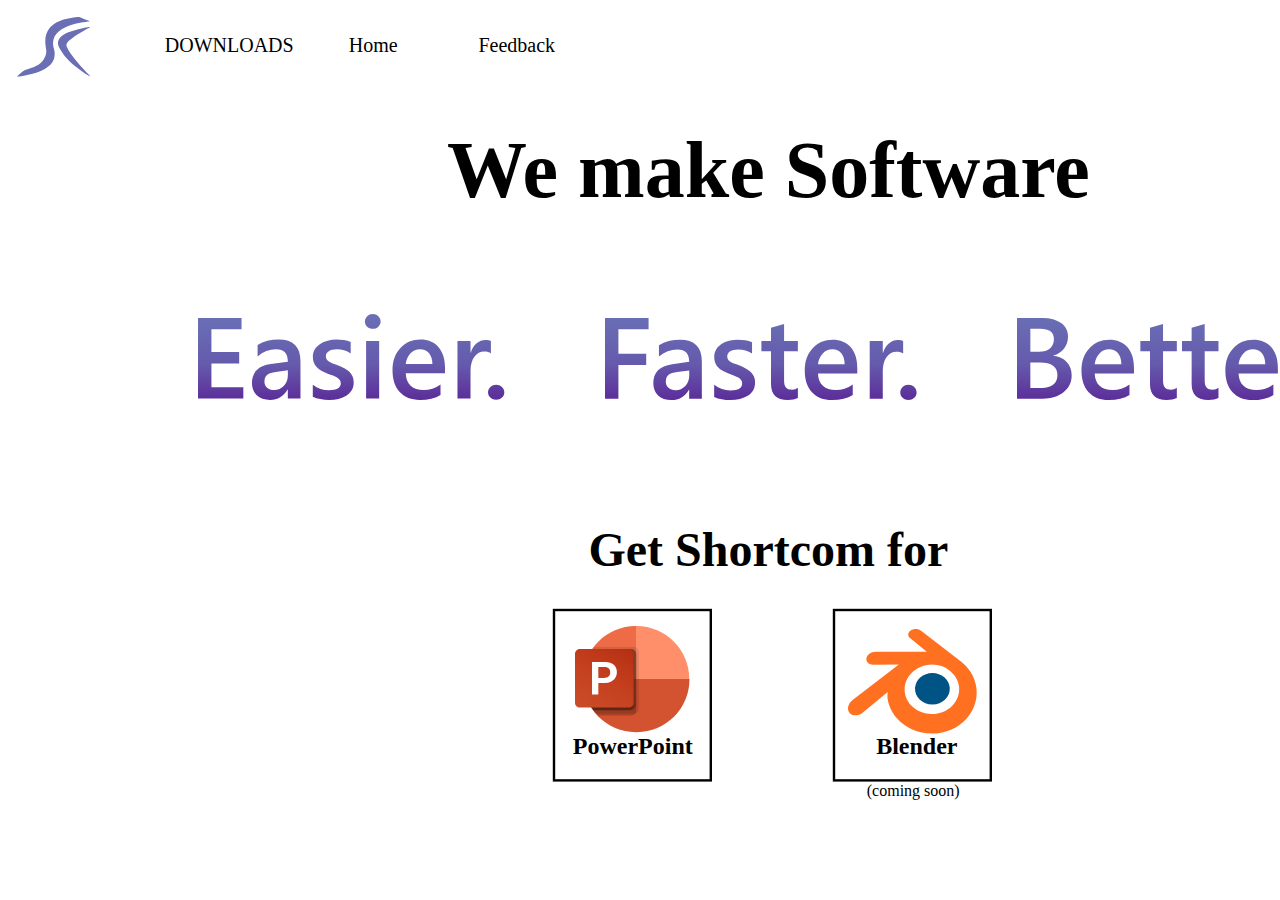
==== index.html @ e14a3e70 "add page" ====
<!DOCTYPE html>
<html>
<head>
<meta charset="utf-8"/>
<meta http-equiv="X-UA-Compatible" content="IE=edge"/>
<meta name="viewport" content="width=device-width, initial-scale=1.0">
<title>Shortcom</title>
<style id="applicationStylesheet" type="text/css">
	.mediaViewInfo {
		--web-view-name: LandingPage_bright;
		--web-view-id: LandingPage_bright;
		--web-scale-on-resize: true;
		--web-center-horizontally: true;
		--web-center-vertically: true;
		--web-application: true;
		--web-enable-deep-linking: true;
	}
	:root {
		--web-view-ids: LandingPage_bright;
	}
	* {
		margin: 0;
		padding: 0;
		box-sizing: border-box;
		border: none;
	}
	#LandingPage_bright {
		position: absolute;
		transform: translateX(-50%) translateY(-50%);
		left: 50%;
		top: 50%;
		width: 1920px;
		height: 1080px;
		background-color: rgba(255,255,255,1);
		overflow: hidden;
		--web-view-name: LandingPage_bright;
		--web-view-id: LandingPage_bright;
		--web-scale-on-resize: true;
		--web-center-horizontally: true;
		--web-center-vertically: true;
		--web-application: true;
		--web-enable-deep-linking: true;
		zoom: 0.8;
    -moz-transform: scale(0.7);
    -moz-transform-origin: 0 0;
	}
	#USP_text {
		position: absolute;
		width: 1424.405px;
		height: 343.698px;
		left: 247.692px;
		top: 156px;
		overflow: visible;
	}
	.Path_18_u {
		overflow: visible;
		position: absolute;
		width: 389.513px;
		height: 102.604px;
		left: 508.671px;
		top: 241.095px;
		transform: matrix(1,0,0,1,0,0);
	}
	.Path_17_w {
		overflow: visible;
		position: absolute;
		width: 382.969px;
		height: 107.459px;
		left: 0px;
		top: 236.239px;
		transform: matrix(1,0,0,1,0,0);
	}
	.Path_19_y {
		overflow: visible;
		position: absolute;
		width: 400.28px;
		height: 102.604px;
		left: 1024.124px;
		top: 241.095px;
		transform: matrix(1,0,0,1,0,0);
	}
	#We_make_Software {
		position: absolute;
		left: 32.308px;
		top: 0px;
		overflow: visible;
		width: 1361px;
		height: 144px;
		text-align: center;
		font-family: Segoe UI;
		font-style: normal;
		font-weight: bold;
		font-size: 100px;
		color: rgba(0,0,0,1);
	}
	#Menu_Bar {
		position: absolute;
		width: 496px;
		height: 33px;
		left: 206px;
		top: 43px;
		overflow: visible;
	}
	#Home {
		position: absolute;
		left: 230px;
		top: 0px;
		overflow: visible;
		width: 68px;
		white-space: nowrap;
		text-align: left;
		font-family: Segoe UI;
		font-style: normal;
		font-weight: normal;
		font-size: 25px;
		color: rgba(0,0,0,1);
	}
	#DOWNLOADS {
		position: absolute;
		left: 0px;
		top: 0px;
		overflow: visible;
		width: 124px;
		white-space: nowrap;
		text-align: left;
		font-family: Segoe UI;
		font-style: normal;
		font-weight: normal;
		font-size: 25px;
		color: rgba(0,0,0,1);
	}
	#Feedback {
		position: absolute;
		left: 392px;
		top: 0px;
		overflow: visible;
		width: 105px;
		white-space: nowrap;
		text-align: left;
		font-family: Segoe UI;
		font-style: normal;
		font-weight: normal;
		font-size: 25px;
		color: rgba(0,0,0,1);
	}
	#Shortcom_logo {
		position: absolute;
		width: 91.963px;
		height: 74.628px;
		left: 21.335px;
		top: 21.719px;
		overflow: visible;
	}
	.Path_2 {
		overflow: visible;
		position: absolute;
		width: 91.042px;
		height: 74.628px;
		left: 0px;
		top: 0px;
		transform: matrix(1,0,0,1,0,0);
	}
	.Path_3 {
		overflow: visible;
		position: absolute;
		width: 40.321px;
		height: 61.798px;
		left: 51.643px;
		top: 12.644px;
		transform: matrix(1,0,0,1,0,0);
	}
	#PowerPoint_btn {
		position: absolute;
		width: 247px;
		height: 222px;
		left: 667px;
		top: 762px;
		overflow: visible;
	}
	#PowerPoint_ {
		position: absolute;
		left: 0px;
		top: 156px;
		overflow: hidden;
		width: 248px;
		height: 66px;
		line-height: 35px;
		margin-top: -2.5px;
		text-align: center;
		font-family: Segoe UI;
		font-style: normal;
		font-weight: bold;
		font-size: 30px;
		color: rgba(0,0,0,1);
	}
	.button_outline {
		position: absolute;
		overflow: visible;
		width: 196px;
		height: 213px;
		left: 26px;
		top: 0px;
	}
	#_coming_soon_ {
		position: absolute;
		left: 1078px;
		top: 979px;
		overflow: visible;
		width: 127px;
		white-space: nowrap;
		line-height: 50px;
		margin-top: -15px;
		text-align: center;
		font-family: Segoe UI;
		font-style: normal;
		font-weight: normal;
		font-size: 20px;
		color: rgba(0,0,0,1);
	}
	#Blender_btn {
		position: absolute;
		width: 247px;
		height: 222px;
		left: 1022px;
		top: 762px;
		overflow: visible;
	}
	#Blender_logo_no_text {
		position: absolute;
		width: 160.879px;
		height: 130.686px;
		left: 38.211px;
		top: 24px;
		overflow: visible;
	}
	#g4161 {
		position: absolute;
		width: 43.492px;
		height: 39.461px;
		left: 83.84px;
		top: 54.731px;
		overflow: visible;
	}
	.path4163 {
		overflow: visible;
		position: absolute;
		width: 43.492px;
		height: 39.461px;
		left: 0px;
		top: 0px;
		transform: matrix(1,0,0,1,0,0);
	}
	#g4165 {
		position: absolute;
		width: 160.879px;
		height: 130.686px;
		left: 0px;
		top: 0px;
		overflow: visible;
	}
	.path4167 {
		overflow: visible;
		position: absolute;
		width: 160.879px;
		height: 130.686px;
		left: 0px;
		top: 0px;
		transform: matrix(1,0,0,1,0,0);
	}
	#Blender_ {
		position: absolute;
		left: 0px;
		top: 156px;
		overflow: hidden;
		width: 248px;
		height: 66px;
		line-height: 35px;
		margin-top: -2.5px;
		text-align: center;
		font-family: Segoe UI;
		font-style: normal;
		font-weight: bold;
		font-size: 30px;
		color: rgba(0,0,0,1);
	}
	.button_outline_blender {
		position: absolute;
		overflow: visible;
		width: 196px;
		height: 213px;
		left: 21px;
		top: 0px;
	}
	#Get_Shortcom_for {
		position: absolute;
		left: 645px;
		top: 653px;
		overflow: visible;
		width: 631px;
		height: 87px;
		text-align: center;
		font-family: Segoe UI;
		font-style: normal;
		font-weight: bold;
		font-size: 60px;
		color: rgba(0,0,0,1);
	}
	#Microsoft_Office_PowerPoint__2 {
		position: absolute;
		width: 143.057px;
		height: 133.076px;
		left: 719px;
		top: 781.924px;
		overflow: visible;
	}
	.Path_28 {
		overflow: visible;
		position: absolute;
		width: 76.519px;
		height: 73.192px;
		left: 9.981px;
		top: 0px;
		transform: matrix(1,0,0,1,0,0);
	}
	.Path_29 {
		overflow: visible;
		position: absolute;
		width: 66.538px;
		height: 79.846px;
		left: 76.519px;
		top: 0px;
		transform: matrix(1,0,0,1,0,0);
	}
	.Path_30 {
		overflow: visible;
		position: absolute;
		width: 133.076px;
		height: 66.538px;
		left: 9.98px;
		top: 66.538px;
		transform: matrix(1,0,0,1,0,0);
	}
	#Path_31 {
		opacity: 0.1;
	}
	.Path_31 {
		overflow: visible;
		position: absolute;
		width: 69.865px;
		height: 83.173px;
		left: 9.98px;
		top: 26.615px;
		transform: matrix(1,0,0,1,0,0);
	}
	#Path_32 {
		opacity: 0.2;
	}
	.Path_32 {
		overflow: visible;
		position: absolute;
		width: 66.539px;
		height: 83.173px;
		left: 9.98px;
		top: 29.942px;
		transform: matrix(1,0,0,1,0,0);
	}
	#Path_33 {
		opacity: 0.2;
	}
	.Path_33 {
		overflow: visible;
		position: absolute;
		width: 66.539px;
		height: 76.519px;
		left: 9.98px;
		top: 29.942px;
		transform: matrix(1,0,0,1,0,0);
	}
	#Path_34 {
		opacity: 0.2;
	}
	.Path_34 {
		overflow: visible;
		position: absolute;
		width: 63.211px;
		height: 76.519px;
		left: 9.98px;
		top: 29.942px;
		transform: matrix(1,0,0,1,0,0);
	}
	.Path_35_bt {
		overflow: visible;
		position: absolute;
		width: 73.192px;
		height: 73.192px;
		left: 0px;
		top: 29.942px;
		transform: matrix(1,0,0,1,0,0);
	}
	.Path_36 {
		overflow: visible;
		position: absolute;
		width: 31.1px;
		height: 40.593px;
		left: 21.156px;
		top: 46.169px;
		transform: matrix(1,0,0,1,0,0);
	}
</style>
<script id="applicationScript">
///////////////////////////////////////
// INITIALIZATION
///////////////////////////////////////

/**
 * Functionality for scaling, showing by media query, and navigation between multiple pages on a single page.
 * Code subject to change.
 **/

if (window.console==null) { window["console"] = { log : function() {} } }; // some browsers do not set console

var Application = function() {
	// event constants
	this.NAVIGATION_CHANGE = "viewChange";
	this.VIEW_NOT_FOUND = "viewNotFound";
	this.VIEW_CHANGE = "viewChange";
	this.STATE_NOT_FOUND = "stateNotFound";
	this.APPLICATION_COMPLETE = "applicationComplete";
	this.APPLICATION_RESIZE = "applicationResize";
	this.SIZE_STATE_NAME = "data-is-view-scaled";

	this.lastView = null;
	this.lastState = null;
	this.lastOverlay = null;
	this.currentView = null;
	this.currentState = null;
	this.currentOverlay = null;
	this.currentQuery = {index: 0, rule: null, mediaText: null, id: null};
	this.inclusionQuery = "(min-width: 0px)";
	this.exclusionQuery = "none and (min-width: 99999px)";
	this.LastModifiedDateLabelName = "LastModifiedDateLabel";
	this.viewScaleSliderId = "ViewScaleSliderInput";
	this.pageRefreshedName = "showPageRefreshedNotification";
	this.prefix = "--web-";
	this.applicationStylesheet = null;
	this.mediaQueryDictionary = {};
	this.viewsDictionary = {};
	this.addedViews = [];
	this.views = {};
	this.viewIds = [];
	this.viewIds = [];
	this.viewQueries = {};
	this.overlays = {};
	this.overlayIds = [];
	this.numberOfViews = 0;
	this.verticalPadding = 0;
	this.horizontalPadding = 0;
	this.stateName = null;
	this.viewScale = 1;
	this.viewLeft = 0;
	this.viewTop = 0;

	// view settings
	this.showUpdateNotification = false;
	this.showNavigationControls = false;
	this.scaleViewsToFit = false;
	this.scaleToFitOnDoubleClick = false;
	this.actualSizeOnDoubleClick = false;
	this.scaleViewsOnResize = false;
	this.navigationOnKeypress = false;
	this.showViewName = false;
	this.enableDeepLinking = true;
	this.refreshPageForChanges = false;
	this.showRefreshNotifications = true;

	// view controls
	this.scaleViewSlider = null;
	this.lastModifiedLabel = null;
	this.supportsPopState = false; // window.history.pushState!=null;
	this.initialized = false;

	// refresh properties
	this.refreshDuration = 250;
	this.lastModifiedDate = null;
	this.refreshRequest = null;
	this.refreshInterval = null;
	this.refreshContent = null;
	this.refreshContentSize = null;
	this.refreshCheckContent = false;
	this.refreshCheckContentSize = false;

	var self = this;

	self.initialize = function(event) {
		var view = self.getVisibleView();
		if (view==null) view = self.getInitialView();
		self.collectViews();
		self.collectOverlays();
		self.collectMediaQueries();
		self.setViewOptions(view);
		self.setViewVariables(view);

		// sometimes the body size is 0 so we call this now and again later
		if (self.initialized) {
			window.addEventListener(self.NAVIGATION_CHANGE, self.viewChangeHandler);
			window.addEventListener("keyup", self.keypressHandler);
			window.addEventListener("keypress", self.keypressHandler);
			window.addEventListener("resize", self.resizeHandler);
			window.document.addEventListener("dblclick", self.doubleClickHandler);

			if (self.supportsPopState) {
				window.addEventListener('popstate', self.popStateHandler);
			}
			else {
				window.addEventListener('hashchange', self.hashChangeHandler);
			}

			// we are ready to go
			window.dispatchEvent(new Event(self.APPLICATION_COMPLETE));
		}

		if (self.initialized==false) {
			if (self.showNavigationControls || (self.singlePageApplication && self.showByMediaQuery==false)) {
				self.syncronizeViewToURL();
			}

			if (self.refreshPageForChanges) {
				self.setupRefreshForChanges();
			}

			self.initialized = true;
		}

		if (self.scaleViewsToFit) {
			self.viewScale = self.scaleViewToFit(view);

			if (self.viewScale<0) {
				setTimeout(self.scaleViewToFit, 500, view);
			}
		}
		else if (view) {
			self.viewScale = self.getViewScaleValue(view);
			self.centerView(view);
			self.updateSliderValue(self.viewScale);
		}
		else {
			// no view found
		}

		if (self.showUpdateNotification) {
			self.showNotification();
		}

		//"addEventListener" in window ? null : window.addEventListener = window.attachEvent;
		//"addEventListener" in document ? null : document.addEventListener = document.attachEvent;
	}


	///////////////////////////////////////
	// AUTO REFRESH
	///////////////////////////////////////

	self.setupRefreshForChanges = function() {
		self.refreshRequest = new XMLHttpRequest();

		if (!self.refreshRequest) {
			return false;
		}

		// get document start values immediately
		self.requestRefreshUpdate();
	}

	/**
	 * Attempt to check the last modified date by the headers
	 * or the last modified property from the byte array (experimental)
	 **/
	self.requestRefreshUpdate = function() {
		var url = document.location.href;
		var protocol = window.location.protocol;
		var method;

		try {

			if (self.refreshCheckContentSize) {
				self.refreshRequest.open('HEAD', url, true);
			}
			else if (self.refreshCheckContent) {
				self.refreshContent = document.documentElement.outerHTML;
				self.refreshRequest.open('GET', url, true);
				self.refreshRequest.responseType = "text";
			}
			else {

				// get page last modified date for the first call to compare to later
				if (self.lastModifiedDate==null) {

					// File system does not send headers in FF so get blob if possible
					if (protocol=="file:") {
						self.refreshRequest.open("GET", url, true);
						self.refreshRequest.responseType = "blob";
					}
					else {
						self.refreshRequest.open("HEAD", url, true);
						self.refreshRequest.responseType = "blob";
					}

					self.refreshRequest.onload = self.refreshOnLoadOnceHandler;

					// In some browsers (Chrome & Safari) this error occurs at send:
					//
					// Chrome - Access to XMLHttpRequest at 'file:///index.html' from origin 'null'
					// has been blocked by CORS policy:
					// Cross origin requests are only supported for protocol schemes:
					// http, data, chrome, chrome-extension, https.
					//
					// Safari - XMLHttpRequest cannot load file:///Users/user/Public/index.html. Cross origin requests are only supported for HTTP.
					//
					// Solution is to run a local server, set local permissions or test in another browser
					self.refreshRequest.send(null);

					// In MS browsers the following behavior occurs possibly due to an AJAX call to check last modified date:
					//
					// DOM7011: The code on this page disabled back and forward caching.

					// In Brave (Chrome) error when on the server
					// index.js:221 HEAD https://www.example.com/ net::ERR_INSUFFICIENT_RESOURCES
					// self.refreshRequest.send(null);

				}
				else {
					self.refreshRequest = new XMLHttpRequest();
					self.refreshRequest.onreadystatechange = self.refreshHandler;
					self.refreshRequest.ontimeout = function() {
						self.log("Couldn't find page to check for updates");
					}

					var method;
					if (protocol=="file:") {
						method = "GET";
					}
					else {
						method = "HEAD";
					}

					//refreshRequest.open('HEAD', url, true);
					self.refreshRequest.open(method, url, true);
					self.refreshRequest.responseType = "blob";
					self.refreshRequest.send(null);
				}
			}
		}
		catch (error) {
			self.log("Refresh failed for the following reason:")
			self.log(error);
		}
	}

	self.refreshHandler = function() {
		var contentSize;

		try {

			if (self.refreshRequest.readyState === XMLHttpRequest.DONE) {

				if (self.refreshRequest.status === 2 ||
					self.refreshRequest.status === 200) {
					var pageChanged = false;

					self.updateLastModifiedLabel();

					if (self.refreshCheckContentSize) {
						var lastModifiedHeader = self.refreshRequest.getResponseHeader("Last-Modified");
						contentSize = self.refreshRequest.getResponseHeader("Content-Length");
						//lastModifiedDate = refreshRequest.getResponseHeader("Last-Modified");
						var headers = self.refreshRequest.getAllResponseHeaders();
						var hasContentHeader = headers.indexOf("Content-Length")!=-1;

						if (hasContentHeader) {
							contentSize = self.refreshRequest.getResponseHeader("Content-Length");

							// size has not been set yet
							if (self.refreshContentSize==null) {
								self.refreshContentSize = contentSize;
								// exit and let interval call this method again
								return;
							}

							if (contentSize!=self.refreshContentSize) {
								pageChanged = true;
							}
						}
					}
					else if (self.refreshCheckContent) {

						if (self.refreshRequest.responseText!=self.refreshContent) {
							pageChanged = true;
						}
					}
					else {
						lastModifiedHeader = self.getLastModified(self.refreshRequest);

						if (self.lastModifiedDate!=lastModifiedHeader) {
							self.log("lastModifiedDate:" + self.lastModifiedDate + ",lastModifiedHeader:" +lastModifiedHeader);
							pageChanged = true;
						}

					}


					if (pageChanged) {
						clearInterval(self.refreshInterval);
						self.refreshUpdatedPage();
						return;
					}

				}
				else {
					self.log('There was a problem with the request.');
				}

			}
		}
		catch( error ) {
			//console.log('Caught Exception: ' + error);
		}
	}

	self.refreshOnLoadOnceHandler = function(event) {

		// get the last modified date
		if (self.refreshRequest.response) {
			self.lastModifiedDate = self.getLastModified(self.refreshRequest);

			if (self.lastModifiedDate!=null) {

				if (self.refreshInterval==null) {
					self.refreshInterval = setInterval(self.requestRefreshUpdate, self.refreshDuration);
				}
			}
			else {
				self.log("Could not get last modified date from the server");
			}
		}
	}

	self.refreshUpdatedPage = function() {
		if (self.showRefreshNotifications) {
			var date = new Date().setTime((new Date().getTime()+10000));
			document.cookie = encodeURIComponent(self.pageRefreshedName) + "=true" + "; max-age=6000;" + " path=/";
		}

		document.location.reload(true);
	}

	self.showNotification = function(duration) {
		var notificationID = self.pageRefreshedName+"ID";
		var notification = document.getElementById(notificationID);
		if (duration==null) duration = 4000;

		if (notification!=null) {return;}

		notification = document.createElement("div");
		notification.id = notificationID;
		notification.textContent = "PAGE UPDATED";
		var styleRule = ""
		styleRule = "position: fixed; padding: 7px 16px 6px 16px; font-family: Arial, sans-serif; font-size: 10px; font-weight: bold; left: 50%;";
		styleRule += "top: 20px; background-color: rgba(0,0,0,.5); border-radius: 12px; color:rgb(235, 235, 235); transition: all 2s linear;";
		styleRule += "transform: translateX(-50%); letter-spacing: .5px; filter: drop-shadow(2px 2px 6px rgba(0, 0, 0, .1))";
		notification.setAttribute("style", styleRule);

		notification.className= "PageRefreshedClass";

		document.body.appendChild(notification);

		setTimeout(function() {
			notification.style.opacity = "0";
			notification.style.filter = "drop-shadow( 0px 0px 0px rgba(0,0,0, .5))";
			setTimeout(function() {
				notification.parentNode.removeChild(notification);
			}, duration)
		}, duration);

		document.cookie = encodeURIComponent(self.pageRefreshedName) + "=; max-age=1; path=/";
	}

	/**
	 * Get the last modified date from the header
	 * or file object after request has been received
	 **/
	self.getLastModified = function(request) {
		var date;

		// file protocol - FILE object with last modified property
		if (request.response && request.response.lastModified) {
			date = request.response.lastModified;
		}

		// http protocol - check headers
		if (date==null) {
			date = request.getResponseHeader("Last-Modified");
		}

		return date;
	}

	self.updateLastModifiedLabel = function() {
		var labelValue = "";

		if (self.lastModifiedLabel==null) {
			self.lastModifiedLabel = document.getElementById("LastModifiedLabel");
		}

		if (self.lastModifiedLabel) {
			var seconds = parseInt(((new Date().getTime() - Date.parse(document.lastModified)) / 1000 / 60) * 100 + "");
			var minutes = 0;
			var hours = 0;

			if (seconds < 60) {
				seconds = Math.floor(seconds/10)*10;
				labelValue = seconds + " seconds";
			}
			else {
				minutes = parseInt((seconds/60) + "");

				if (minutes>60) {
					hours = parseInt((seconds/60/60) +"");
					labelValue += hours==1 ? " hour" : " hours";
				}
				else {
					labelValue = minutes+"";
					labelValue += minutes==1 ? " minute" : " minutes";
				}
			}

			if (seconds<10) {
				labelValue = "Updated now";
			}
			else {
				labelValue = "Updated " + labelValue + " ago";
			}

			if (self.lastModifiedLabel.firstElementChild) {
				self.lastModifiedLabel.firstElementChild.textContent = labelValue;

			}
			else if ("textContent" in self.lastModifiedLabel) {
				self.lastModifiedLabel.textContent = labelValue;
			}
		}
	}

	self.getShortString = function(string, length) {
		if (length==null) length = 30;
		string = string!=null ? string.substr(0, length).replace(/\n/g, "") : "[String is null]";
		return string;
	}

	self.getShortNumber = function(value, places) {
		if (places==null || places<1) places = 4;
		value = Math.round(value * Math.pow(10,places)) / Math.pow(10, places);
		return value;
	}

	///////////////////////////////////////
	// NAVIGATION CONTROLS
	///////////////////////////////////////

	self.updateViewLabel = function() {
		var viewNavigationLabel = document.getElementById("ViewNavigationLabel");
		var view = self.getVisibleView();
		var viewIndex = view ? self.getViewIndex(view) : -1;
		var viewName = view ? self.getViewPreferenceValue(view, self.prefix + "view-name") : null;
		var viewId = view ? view.id : null;

		if (viewNavigationLabel && view) {
			if (viewName && viewName.indexOf('"')!=-1) {
				viewName = viewName.replace(/"/g, "");
			}

			if (self.showViewName) {
				viewNavigationLabel.textContent = viewName;
				self.setTooltip(viewNavigationLabel, viewIndex + 1 + " of " + self.numberOfViews);
			}
			else {
				viewNavigationLabel.textContent = viewIndex + 1 + " of " + self.numberOfViews;
				self.setTooltip(viewNavigationLabel, viewName);
			}

		}
	}

	self.updateURL = function(view) {
		view = view == null ? self.getVisibleView() : view;
		var viewId = view ? view.id : null
		var viewFragment = view ? "#"+ viewId : null;

		if (viewId && self.viewIds.length>1 && self.enableDeepLinking) {

			if (self.supportsPopState==false) {
				self.setFragment(viewId);
			}
			else {
				if (viewFragment!=window.location.hash) {

					if (window.location.hash==null) {
						window.history.replaceState({name:viewId}, null, viewFragment);
					}
					else {
						window.history.pushState({name:viewId}, null, viewFragment);
					}
				}
			}
		}
	}

	self.setFragment = function(value) {
		window.location.hash = "#" + value;
	}

	self.setTooltip = function(element, value) {
		// setting the tooltip in edge causes a page crash on hover
		if (/Edge/.test(navigator.userAgent)) { return; }

		if ("title" in element) {
			element.title = value;
		}
	}

	self.getStylesheetRules = function(styleSheet) {
		try {
			if (styleSheet) return styleSheet.cssRules || styleSheet.rules;

			return document.styleSheets[0]["cssRules"] || document.styleSheets[0]["rules"];
		}
		catch (error) {
			// ERRORS:
			// SecurityError: The operation is insecure.
			// Errors happen when script loads before stylesheet or loading an external css locally

			// InvalidAccessError: A parameter or an operation is not supported by the underlying object
			// Place script after stylesheet

			console.log(error);
			if (error.toString().indexOf("The operation is insecure")!=-1) {
				console.log("Load the stylesheet before the script or load the stylesheet inline until it can be loaded on a server")
			}
			return [];
		}
	}

	/**
	 * If single page application hide all of the views.
	 * @param {Number} selectedIndex if provided shows the view at index provided
	 **/
	self.hideViews = function(selectedIndex, animation) {
		var rules = self.getStylesheetRules();
		var queryIndex = 0;
		var numberOfRules = rules!=null ? rules.length : 0;

		// loop through rules and hide media queries except selected
		for (var i=0;i<numberOfRules;i++) {
			var rule = rules[i];

			if (rule.media!=null) {

				if (queryIndex==selectedIndex) {
					self.currentQuery.mediaText = rule.conditionText;
					self.currentQuery.index = selectedIndex;
					self.currentQuery.rule = rule;
					self.enableMediaQuery(rule);
				}
				else {
					if (animation) {
						self.fadeOut(rule)
					}
					else {
						self.disableMediaQuery(rule);
					}
				}

				queryIndex++;
			}
		}

		self.numberOfViews = queryIndex;
		self.updateViewLabel();
		self.updateURL();

		self.dispatchViewChange();

		var view = self.getVisibleView();
		var viewIndex = view ? self.getViewIndex(view) : -1;

		return viewIndex==selectedIndex ? view : null;
	}

	/**
	 * Hide view
	 * @param {Object} view element to hide
	 **/
	self.hideView = function(view) {
		var rule = view ? self.mediaQueryDictionary[view.id] : null;

		if (rule) {
			self.disableMediaQuery(rule);
		}
	}

	/**
	 * Hide overlay
	 * @param {Object} overlay element to hide
	 **/
	self.hideOverlay = function(overlay) {
		var rule = overlay ? self.mediaQueryDictionary[overlay.id] : null;

		if (rule) {
			self.disableMediaQuery(rule);

			//if (self.showByMediaQuery) {
				overlay.style.display = "none";
			//}
		}
	}

	/**
	 * Show the view by media query. Does not hide current views
	 * Sets view options by default
	 * @param {Object} view element to show
	 * @param {Boolean} setViewOptions sets view options if null or true
	 */
	self.showViewByMediaQuery = function(view, setViewOptions) {
		var id = view ? view.id : null;
		var query = id ? self.mediaQueryDictionary[id] : null;
		var display = null;
		setViewOptions = setViewOptions==null ? true : setViewOptions;

		if (query) {
			self.enableMediaQuery(query);
			if (view && setViewOptions) self.setViewOptions(view);
			if (view && setViewOptions) self.setViewVariables(view);
		}
	}

	/**
	 * Show the view. Does not hide current views
	 */
	self.showView = function(view, setViewOptions) {
		var id = view ? view.id : null;
		var query = id ? self.mediaQueryDictionary[id] : null;
		var display = null;
		setViewOptions = setViewOptions==null ? true : setViewOptions;

		if (query) {
			self.enableMediaQuery(query);
			if (view==null) view =self.getVisibleView();
			if (view && setViewOptions) self.setViewOptions(view);
		}
		else if (id) {
			display = window.getComputedStyle(view).getPropertyValue("display");
			if (display=="" || display=="none") {
				view.style.display = "block";
			}
		}

		if (view) {
			if (self.currentView!=null) {
				self.lastView = self.currentView;
			}

			self.currentView = view;
		}
	}

	self.showViewById = function(id, setViewOptions) {
		var view = id ? self.getViewById(id) : null;

		if (view) {
			self.showView(view);
			return;
		}

		self.log("View not found '" + id + "'");
	}

	/**
	 * Show overlay over view
	 * @param {String} id id of view or view reference
	 * @param {Number} x x location
	 * @param {Number} y y location
	 * @param {Event | HTMLElement} event event or html element with styles applied
	 */
	self.showOverlay = function(id, x, y, event) {
		var overlay = id && typeof id === 'string' ? self.getViewById(id) : id ? id : null;
		var query = overlay ? self.mediaQueryDictionary[overlay.id] : null;
		var centerHorizontally = false;
		var centerVertically = false;
		var display = null;

		// get enter animation - event target must have css variables declared
		if (event) {
			var button = event.currentTarget || event; // can be event or htmlelement
			var buttonComputedStyles = getComputedStyle(button);
			var actionTargetValue = buttonComputedStyles.getPropertyValue(self.prefix+"action-target").trim();
			var animation = buttonComputedStyles.getPropertyValue(self.prefix+"animation").trim();
			var targetType = buttonComputedStyles.getPropertyValue(self.prefix+"action-type").trim();
			var actionTarget = self.application ? null : self.getElement(actionTargetValue);
			var actionTargetStyles = actionTarget ? actionTarget.style : null;

			if (actionTargetStyles) {
				actionTargetStyles.setProperty("animation", animation);
			}

			if ("stopImmediatePropagation" in event) {
				event.stopImmediatePropagation();
			}
		}

		if (self.application==false || targetType=="page") {
			document.location.href = "./" + actionTargetValue;
			return;
		}

		// remove any current overlays
		if (self.currentOverlay) {
			self.removeOverlay();
		}

		if (query) {
			//self.setElementAnimation(overlay, null);
			//overlay.style.animation = animation;
			self.enableMediaQuery(query);

			var display = overlay && overlay.style.display;

			if (overlay && display=="" || display=="none") {
				overlay.style.display = "block";
				self.setViewOptions(overlay);
			}

			// add animation defined in event target style declaration
			if (animation && self.supportAnimations) {
				self.fadeIn(overlay, false, animation);
			}
		}
		else if (id) {
			if (overlay==null || overlay==false) {
				self.log("Overlay not found, '"+ id + "'");
				return;
			}

			display = window.getComputedStyle(overlay).getPropertyValue("display");

			if (display=="" || display=="none") {
				overlay.style.display = "block";
			}

			// add animation defined in event target style declaration
			if (animation && self.supportAnimations) {
				self.fadeIn(overlay, false, animation);
			}
		}

		// do not set x or y position if centering
		centerHorizontally = self.getViewPreferenceBoolean(overlay, self.prefix + "center-horizontally", false);
		centerVertically = self.getViewPreferenceBoolean(overlay, self.prefix + "center-vertically", false);

		if (overlay && centerHorizontally==false) {
			overlay.style.left = x + "px";
		}

		if (overlay && centerVertically==false) {
			overlay.style.top = y + "px";
		}

		self.currentOverlay = overlay;
	}

	self.goBack = function() {
		if (self.currentOverlay) {
			self.removeOverlay();
		}
		else if (self.lastView) {
			self.goToView(self.lastView.id);
		}
	}

	self.removeOverlay = function(animate) {
		var overlay = self.currentOverlay;
		animate = animate===false ? false : true;

		if (overlay) {
			var style = overlay.style;

			if (style.animation && self.supportAnimations && animate) {
				self.reverseAnimation(overlay, true);

				var duration = self.getAnimationDuration(style.animation, true);

				setTimeout(function() {
					self.setElementAnimation(overlay, null);
					self.hideOverlay(overlay);
				}, duration);
			}
			else {
				self.setElementAnimation(overlay, null);
				self.hideOverlay(overlay);
			}
		}
	}

	/**
	 * Reverse the animation and hide after
	 * @param {Object} target element with animation
	 * @param {Boolean} hide hide after animation ends
	 */
	self.reverseAnimation = function(target, hide) {
		var lastAnimation = null;
		var style = target.style;

		style.animationPlayState = "paused";
		lastAnimation = style.animation;
		style.animation = null;
		style.animationPlayState = "paused";

		if (hide) {
			//target.addEventListener("animationend", self.animationEndHideHandler);

			var duration = self.getAnimationDuration(lastAnimation, true);
			var isOverlay = self.isOverlay(target);

			setTimeout(function() {
				self.setElementAnimation(target, null);

				if (isOverlay) {
					self.hideOverlay(target);
				}
				else {
					self.hideView(target);
				}
			}, duration);
		}

		setTimeout(function() {
			style.animation = lastAnimation;
			style.animationPlayState = "paused";
			style.animationDirection = "reverse";
			style.animationPlayState = "running";
		}, 30);
	}

	self.animationEndHandler = function(event) {
		var target = event.currentTarget;
		self.dispatchEvent(new Event(event.type));
	}

	self.isOverlay = function(view) {
		var result = view ? self.getViewPreferenceBoolean(view, self.prefix + "is-overlay") : false;

		return result;
	}

	self.animationEndHideHandler = function(event) {
		var target = event.currentTarget;
		self.setViewVariables(null, target);
		self.hideView(target);
		target.removeEventListener("animationend", self.animationEndHideHandler);
	}

	self.animationEndShowHandler = function(event) {
		var target = event.currentTarget;
		target.removeEventListener("animationend", self.animationEndShowHandler);
	}

	self.setViewOptions = function(view) {

		if (view) {
			self.minimumScale = self.getViewPreferenceValue(view, self.prefix + "minimum-scale");
			self.maximumScale = self.getViewPreferenceValue(view, self.prefix + "maximum-scale");
			self.scaleViewsToFit = self.getViewPreferenceBoolean(view, self.prefix + "scale-to-fit");
			self.scaleToFitType = self.getViewPreferenceValue(view, self.prefix + "scale-to-fit-type");
			self.scaleToFitOnDoubleClick = self.getViewPreferenceBoolean(view, self.prefix + "scale-on-double-click");
			self.actualSizeOnDoubleClick = self.getViewPreferenceBoolean(view, self.prefix + "actual-size-on-double-click");
			self.scaleViewsOnResize = self.getViewPreferenceBoolean(view, self.prefix + "scale-on-resize");
			self.enableScaleUp = self.getViewPreferenceBoolean(view, self.prefix + "enable-scale-up");
			self.centerHorizontally = self.getViewPreferenceBoolean(view, self.prefix + "center-horizontally");
			self.centerVertically = self.getViewPreferenceBoolean(view, self.prefix + "center-vertically");
			self.navigationOnKeypress = self.getViewPreferenceBoolean(view, self.prefix + "navigate-on-keypress");
			self.showViewName = self.getViewPreferenceBoolean(view, self.prefix + "show-view-name");
			self.refreshPageForChanges = self.getViewPreferenceBoolean(view, self.prefix + "refresh-for-changes");
			self.refreshPageForChangesInterval = self.getViewPreferenceValue(view, self.prefix + "refresh-interval");
			self.showNavigationControls = self.getViewPreferenceBoolean(view, self.prefix + "show-navigation-controls");
			self.scaleViewSlider = self.getViewPreferenceBoolean(view, self.prefix + "show-scale-controls");
			self.enableDeepLinking = self.getViewPreferenceBoolean(view, self.prefix + "enable-deep-linking");
			self.singlePageApplication = self.getViewPreferenceBoolean(view, self.prefix + "application");
			self.showByMediaQuery = self.getViewPreferenceBoolean(view, self.prefix + "show-by-media-query");
			self.showUpdateNotification = document.cookie!="" ? document.cookie.indexOf(self.pageRefreshedName)!=-1 : false;
			self.imageComparisonDuration = self.getViewPreferenceValue(view, self.prefix + "image-comparison-duration");
			self.supportAnimations = self.getViewPreferenceBoolean(view, self.prefix + "enable-animations", true);

			if (self.scaleViewsToFit) {
				var newScaleValue = self.scaleViewToFit(view);

				if (newScaleValue<0) {
					setTimeout(self.scaleViewToFit, 500, view);
				}
			}
			else {
				self.viewScale = self.getViewScaleValue(view);
				self.viewToFitWidthScale = self.getViewFitToViewportWidthScale(view, self.enableScaleUp)
				self.viewToFitHeightScale = self.getViewFitToViewportScale(view, self.enableScaleUp);
				self.updateSliderValue(self.viewScale);
			}

			if (self.imageComparisonDuration!=null) {
				// todo
			}

			if (self.refreshPageForChangesInterval!=null) {
				self.refreshDuration = Number(self.refreshPageForChangesInterval);
			}
		}
	}

	self.previousView = function(event) {
		var rules = self.getStylesheetRules();
		var view = self.getVisibleView()
		var index = view ? self.getViewIndex(view) : -1;
		var prevQueryIndex = index!=-1 ? index-1 : self.currentQuery.index-1;
		var queryIndex = 0;
		var numberOfRules = rules!=null ? rules.length : 0;

		if (event) {
			event.stopImmediatePropagation();
		}

		if (prevQueryIndex<0) {
			return;
		}

		// loop through rules and hide media queries except selected
		for (var i=0;i<numberOfRules;i++) {
			var rule = rules[i];

			if (rule.media!=null) {

				if (queryIndex==prevQueryIndex) {
					self.currentQuery.mediaText = rule.conditionText;
					self.currentQuery.index = prevQueryIndex;
					self.currentQuery.rule = rule;
					self.enableMediaQuery(rule);
					self.updateViewLabel();
					self.updateURL();
					self.dispatchViewChange();
				}
				else {
					self.disableMediaQuery(rule);
				}

				queryIndex++;
			}
		}
	}

	self.nextView = function(event) {
		var rules = self.getStylesheetRules();
		var view = self.getVisibleView();
		var index = view ? self.getViewIndex(view) : -1;
		var nextQueryIndex = index!=-1 ? index+1 : self.currentQuery.index+1;
		var queryIndex = 0;
		var numberOfRules = rules!=null ? rules.length : 0;
		var numberOfMediaQueries = self.getNumberOfMediaRules();

		if (event) {
			event.stopImmediatePropagation();
		}

		if (nextQueryIndex>=numberOfMediaQueries) {
			return;
		}

		// loop through rules and hide media queries except selected
		for (var i=0;i<numberOfRules;i++) {
			var rule = rules[i];

			if (rule.media!=null) {

				if (queryIndex==nextQueryIndex) {
					self.currentQuery.mediaText = rule.conditionText;
					self.currentQuery.index = nextQueryIndex;
					self.currentQuery.rule = rule;
					self.enableMediaQuery(rule);
					self.updateViewLabel();
					self.updateURL();
					self.dispatchViewChange();
				}
				else {
					self.disableMediaQuery(rule);
				}

				queryIndex++;
			}
		}
	}

	/**
	 * Enables a view via media query
	 */
	self.enableMediaQuery = function(rule) {

		try {
			rule.media.mediaText = self.inclusionQuery;
		}
		catch(error) {
			//self.log(error);
			rule.conditionText = self.inclusionQuery;
		}
	}

	self.disableMediaQuery = function(rule) {

		try {
			rule.media.mediaText = self.exclusionQuery;
		}
		catch(error) {
			rule.conditionText = self.exclusionQuery;
		}
	}

	self.dispatchViewChange = function() {
		try {
			var event = new Event(self.NAVIGATION_CHANGE);
			window.dispatchEvent(event);
		}
		catch (error) {
			// In IE 11: Object doesn't support this action
		}
	}

	self.getNumberOfMediaRules = function() {
		var rules = self.getStylesheetRules();
		var numberOfRules = rules ? rules.length : 0;
		var numberOfQueries = 0;

		for (var i=0;i<numberOfRules;i++) {
			if (rules[i].media!=null) { numberOfQueries++; }
		}

		return numberOfQueries;
	}

	/////////////////////////////////////////
	// VIEW SCALE
	/////////////////////////////////////////

	self.sliderChangeHandler = function(event) {
		var value = self.getShortNumber(event.currentTarget.value/100);
		var view = self.getVisibleView();
		self.setViewScaleValue(view, false, value, true);
	}

	self.updateSliderValue = function(scale) {
		var slider = document.getElementById(self.viewScaleSliderId);
		var tooltip = parseInt(scale * 100 + "") + "%";
		var inputType;
		var inputValue;

		if (slider) {
			inputValue = self.getShortNumber(scale * 100);
			if (inputValue!=slider["value"]) {
				slider["value"] = inputValue;
			}
			inputType = slider.getAttributeNS(null, "type");

			if (inputType!="range") {
				// input range is not supported
				slider.style.display = "none";
			}

			self.setTooltip(slider, tooltip);
		}
	}

	self.viewChangeHandler = function(event) {
		var view = self.getVisibleView();
		var matrix = view ? getComputedStyle(view).transform : null;

		if (matrix) {
			self.viewScale = self.getViewScaleValue(view);

			var scaleNeededToFit = self.getViewFitToViewportScale(view);
			var isViewLargerThanViewport = scaleNeededToFit<1;

			// scale large view to fit if scale to fit is enabled
			if (self.scaleViewsToFit) {
				self.scaleViewToFit(view);
			}
			else {
				self.updateSliderValue(self.viewScale);
			}
		}
	}

	self.getViewScaleValue = function(view) {
		var matrix = getComputedStyle(view).transform;

		if (matrix) {
			var matrixArray = matrix.replace("matrix(", "").split(",");
			var scaleX = parseFloat(matrixArray[0]);
			var scaleY = parseFloat(matrixArray[3]);
			var scale = Math.min(scaleX, scaleY);
		}

		return scale;
	}

	/**
	 * Scales view to scale.
	 * @param {Object} view view to scale. views are in views array
	 * @param {Boolean} scaleToFit set to true to scale to fit. set false to use desired scale value
	 * @param {Number} desiredScale scale to define. not used if scale to fit is false
	 * @param {Boolean} isSliderChange indicates if slider is callee
	 */
	self.setViewScaleValue = function(view, scaleToFit, desiredScale, isSliderChange) {
		var enableScaleUp = self.enableScaleUp;
		var scaleToFitType = self.scaleToFitType;
		var minimumScale = self.minimumScale;
		var maximumScale = self.maximumScale;
		var hasMinimumScale = !isNaN(minimumScale) && minimumScale!="";
		var hasMaximumScale = !isNaN(maximumScale) && maximumScale!="";
		var scaleNeededToFit = self.getViewFitToViewportScale(view, enableScaleUp);
		var scaleNeededToFitWidth = self.getViewFitToViewportWidthScale(view, enableScaleUp);
		var scaleNeededToFitHeight = self.getViewFitToViewportHeightScale(view, enableScaleUp);
		var scaleToFitFull = self.getViewFitToViewportScale(view, true);
		var scaleToFitFullWidth = self.getViewFitToViewportWidthScale(view, true);
		var scaleToFitFullHeight = self.getViewFitToViewportHeightScale(view, true);
		var scaleToWidth = scaleToFitType=="width";
		var scaleToHeight = scaleToFitType=="height";
		var shrunkToFit = false;
		var topPosition = null;
		var leftPosition = null;
		var translateY = null;
		var translateX = null;
		var transformValue = "";
		var canCenterVertically = true;
		var canCenterHorizontally = true;

		if (scaleToFit && isSliderChange!=true) {
			if (scaleToFitType=="fit" || scaleToFitType=="") {
				desiredScale = scaleNeededToFit;
			}
			else if (scaleToFitType=="width") {
				desiredScale = scaleNeededToFitWidth;
			}
			else if (scaleToFitType=="height") {
				desiredScale = scaleNeededToFitHeight;
			}
		}
		else {
			if (isNaN(desiredScale)) {
				desiredScale = 1;
			}
		}

		self.updateSliderValue(desiredScale);

		// scale to fit width
		if (scaleToWidth && scaleToHeight==false) {
			canCenterVertically = scaleNeededToFitHeight>=scaleNeededToFitWidth;
			canCenterHorizontally = scaleNeededToFitWidth>=1 && enableScaleUp==false;

			if (isSliderChange) {
				canCenterHorizontally = desiredScale<scaleToFitFullWidth;
			}
			else if (scaleToFit) {
				desiredScale = scaleNeededToFitWidth;
			}

			if (hasMinimumScale) {
				desiredScale = Math.max(desiredScale, Number(minimumScale));
			}

			if (hasMaximumScale) {
				desiredScale = Math.min(desiredScale, Number(maximumScale));
			}

			desiredScale = self.getShortNumber(desiredScale);

			canCenterHorizontally = self.canCenterHorizontally(view, "width", enableScaleUp, desiredScale, minimumScale, maximumScale);
			canCenterVertically = self.canCenterVertically(view, "width", enableScaleUp, desiredScale, minimumScale, maximumScale);

			if (desiredScale>1 && (enableScaleUp || isSliderChange)) {
				transformValue = "scale(" + desiredScale + ")";
			}
			else if (desiredScale>=1 && enableScaleUp==false) {
				transformValue = "scale(" + 1 + ")";
			}
			else {
				transformValue = "scale(" + desiredScale + ")";
			}

			if (self.centerVertically) {
				if (canCenterVertically) {
					translateY = "-50%";
					topPosition = "50%";
				}
				else {
					translateY = "0";
					topPosition = "0";
				}

				if (view.style.top != topPosition) {
					view.style.top = topPosition + "";
				}

				if (canCenterVertically) {
					transformValue += " translateY(" + translateY+ ")";
				}
			}

			if (self.centerHorizontally) {
				if (canCenterHorizontally) {
					translateX = "-50%";
					leftPosition = "50%";
				}
				else {
					translateX = "0";
					leftPosition = "0";
				}

				if (view.style.left != leftPosition) {
					view.style.left = leftPosition + "";
				}

				if (canCenterHorizontally) {
					transformValue += " translateX(" + translateX+ ")";
				}
			}

			view.style.transformOrigin = "0 0";
			view.style.transform = transformValue;

			self.viewScale = desiredScale;
			self.viewToFitWidthScale = scaleNeededToFitWidth;
			self.viewToFitHeightScale = scaleNeededToFitHeight;
			self.viewLeft = leftPosition;
			self.viewTop = topPosition;

			return desiredScale;
		}

		// scale to fit height
		if (scaleToHeight && scaleToWidth==false) {
			//canCenterVertically = scaleNeededToFitHeight>=scaleNeededToFitWidth;
			//canCenterHorizontally = scaleNeededToFitHeight<=scaleNeededToFitWidth && enableScaleUp==false;
			canCenterVertically = scaleNeededToFitHeight>=scaleNeededToFitWidth;
			canCenterHorizontally = scaleNeededToFitWidth>=1 && enableScaleUp==false;

			if (isSliderChange) {
				canCenterHorizontally = desiredScale<scaleToFitFullHeight;
			}
			else if (scaleToFit) {
				desiredScale = scaleNeededToFitHeight;
			}

			if (hasMinimumScale) {
				desiredScale = Math.max(desiredScale, Number(minimumScale));
			}

			if (hasMaximumScale) {
				desiredScale = Math.min(desiredScale, Number(maximumScale));
				//canCenterVertically = desiredScale>=scaleNeededToFitHeight && enableScaleUp==false;
			}

			desiredScale = self.getShortNumber(desiredScale);

			canCenterHorizontally = self.canCenterHorizontally(view, "height", enableScaleUp, desiredScale, minimumScale, maximumScale);
			canCenterVertically = self.canCenterVertically(view, "height", enableScaleUp, desiredScale, minimumScale, maximumScale);

			if (desiredScale>1 && (enableScaleUp || isSliderChange)) {
				transformValue = "scale(" + desiredScale + ")";
			}
			else if (desiredScale>=1 && enableScaleUp==false) {
				transformValue = "scale(" + 1 + ")";
			}
			else {
				transformValue = "scale(" + desiredScale + ")";
			}

			if (self.centerHorizontally) {
				if (canCenterHorizontally) {
					translateX = "-50%";
					leftPosition = "50%";
				}
				else {
					translateX = "0";
					leftPosition = "0";
				}

				if (view.style.left != leftPosition) {
					view.style.left = leftPosition + "";
				}

				if (canCenterHorizontally) {
					transformValue += " translateX(" + translateX+ ")";
				}
			}

			if (self.centerVertically) {
				if (canCenterVertically) {
					translateY = "-50%";
					topPosition = "50%";
				}
				else {
					translateY = "0";
					topPosition = "0";
				}

				if (view.style.top != topPosition) {
					view.style.top = topPosition + "";
				}

				if (canCenterVertically) {
					transformValue += " translateY(" + translateY+ ")";
				}
			}

			view.style.transformOrigin = "0 0";
			view.style.transform = transformValue;

			self.viewScale = desiredScale;
			self.viewToFitWidthScale = scaleNeededToFitWidth;
			self.viewToFitHeightScale = scaleNeededToFitHeight;
			self.viewLeft = leftPosition;
			self.viewTop = topPosition;

			return scaleNeededToFitHeight;
		}

		if (scaleToFitType=="fit") {
			//canCenterVertically = scaleNeededToFitHeight>=scaleNeededToFitWidth;
			//canCenterHorizontally = scaleNeededToFitWidth>=scaleNeededToFitHeight;
			canCenterVertically = scaleNeededToFitHeight>=scaleNeededToFit;
			canCenterHorizontally = scaleNeededToFitWidth>=scaleNeededToFit;

			if (hasMinimumScale) {
				desiredScale = Math.max(desiredScale, Number(minimumScale));
			}

			desiredScale = self.getShortNumber(desiredScale);

			if (isSliderChange || scaleToFit==false) {
				canCenterVertically = scaleToFitFullHeight>=desiredScale;
				canCenterHorizontally = desiredScale<scaleToFitFullWidth;
			}
			else if (scaleToFit) {
				desiredScale = scaleNeededToFit;
			}

			transformValue = "scale(" + desiredScale + ")";

			//canCenterHorizontally = self.canCenterHorizontally(view, "fit", false, desiredScale);
			//canCenterVertically = self.canCenterVertically(view, "fit", false, desiredScale);

			if (self.centerVertically) {
				if (canCenterVertically) {
					translateY = "-50%";
					topPosition = "50%";
				}
				else {
					translateY = "0";
					topPosition = "0";
				}

				if (view.style.top != topPosition) {
					view.style.top = topPosition + "";
				}

				if (canCenterVertically) {
					transformValue += " translateY(" + translateY+ ")";
				}
			}

			if (self.centerHorizontally) {
				if (canCenterHorizontally) {
					translateX = "-50%";
					leftPosition = "50%";
				}
				else {
					translateX = "0";
					leftPosition = "0";
				}

				if (view.style.left != leftPosition) {
					view.style.left = leftPosition + "";
				}

				if (canCenterHorizontally) {
					transformValue += " translateX(" + translateX+ ")";
				}
			}

			view.style.transformOrigin = "0 0";
			view.style.transform = transformValue;

			self.viewScale = desiredScale;
			self.viewToFitWidthScale = scaleNeededToFitWidth;
			self.viewToFitHeightScale = scaleNeededToFitHeight;
			self.viewLeft = leftPosition;
			self.viewTop = topPosition;

			self.updateSliderValue(desiredScale);

			return desiredScale;
		}

		if (scaleToFitType=="default" || scaleToFitType=="") {
			desiredScale = 1;

			if (hasMinimumScale) {
				desiredScale = Math.max(desiredScale, Number(minimumScale));
			}
			if (hasMaximumScale) {
				desiredScale = Math.min(desiredScale, Number(maximumScale));
			}

			canCenterHorizontally = self.canCenterHorizontally(view, "none", false, desiredScale, minimumScale, maximumScale);
			canCenterVertically = self.canCenterVertically(view, "none", false, desiredScale, minimumScale, maximumScale);

			if (self.centerVertically) {
				if (canCenterVertically) {
					translateY = "-50%";
					topPosition = "50%";
				}
				else {
					translateY = "0";
					topPosition = "0";
				}

				if (view.style.top != topPosition) {
					view.style.top = topPosition + "";
				}

				if (canCenterVertically) {
					transformValue += " translateY(" + translateY+ ")";
				}
			}

			if (self.centerHorizontally) {
				if (canCenterHorizontally) {
					translateX = "-50%";
					leftPosition = "50%";
				}
				else {
					translateX = "0";
					leftPosition = "0";
				}

				if (view.style.left != leftPosition) {
					view.style.left = leftPosition + "";
				}

				if (canCenterHorizontally) {
					transformValue += " translateX(" + translateX+ ")";
				}
				else {
					transformValue += " translateX(" + 0 + ")";
				}
			}

			view.style.transformOrigin = "0 0";
			view.style.transform = transformValue;


			self.viewScale = desiredScale;
			self.viewToFitWidthScale = scaleNeededToFitWidth;
			self.viewToFitHeightScale = scaleNeededToFitHeight;
			self.viewLeft = leftPosition;
			self.viewTop = topPosition;

			self.updateSliderValue(desiredScale);

			return desiredScale;
		}
	}

	/**
	 * Returns true if view can be centered horizontally
	 * @param {HTMLElement} view view
	 * @param {String} type type of scaling - width, height, all, none
	 * @param {Boolean} scaleUp if scale up enabled
	 * @param {Number} scale target scale value
	 */
	self.canCenterHorizontally = function(view, type, scaleUp, scale, minimumScale, maximumScale) {
		var scaleNeededToFit = self.getViewFitToViewportScale(view, scaleUp);
		var scaleNeededToFitHeight = self.getViewFitToViewportHeightScale(view, scaleUp);
		var scaleNeededToFitWidth = self.getViewFitToViewportWidthScale(view, scaleUp);
		var canCenter = false;
		var minScale;

		type = type==null ? "none" : type;
		scale = scale==null ? scale : scaleNeededToFitWidth;
		scaleUp = scaleUp == null ? false : scaleUp;

		if (type=="width") {

			if (scaleUp && maximumScale==null) {
				canCenter = false;
			}
			else if (scaleNeededToFitWidth>=1) {
				canCenter = true;
			}
		}
		else if (type=="height") {
			minScale = Math.min(1, scaleNeededToFitHeight);
			if (minimumScale!="" && maximumScale!="") {
				minScale = Math.max(minimumScale, Math.min(maximumScale, scaleNeededToFitHeight));
			}
			else {
				if (minimumScale!="") {
					minScale = Math.max(minimumScale, scaleNeededToFitHeight);
				}
				if (maximumScale!="") {
					minScale = Math.max(minimumScale, Math.min(maximumScale, scaleNeededToFitHeight));
				}
			}

			if (scaleUp && maximumScale=="") {
				canCenter = false;
			}
			else if (scaleNeededToFitWidth>=minScale) {
				canCenter = true;
			}
		}
		else if (type=="fit") {
			canCenter = scaleNeededToFitWidth>=scaleNeededToFit;
		}
		else {
			if (scaleUp) {
				canCenter = false;
			}
			else if (scaleNeededToFitWidth>=1) {
				canCenter = true;
			}
		}

		self.horizontalScrollbarsNeeded = canCenter;

		return canCenter;
	}

	/**
	 * Returns true if view can be centered horizontally
	 * @param {HTMLElement} view view to scale
	 * @param {String} type type of scaling
	 * @param {Boolean} scaleUp if scale up enabled
	 * @param {Number} scale target scale value
	 */
	self.canCenterVertically = function(view, type, scaleUp, scale, minimumScale, maximumScale) {
		var scaleNeededToFit = self.getViewFitToViewportScale(view, scaleUp);
		var scaleNeededToFitWidth = self.getViewFitToViewportWidthScale(view, scaleUp);
		var scaleNeededToFitHeight = self.getViewFitToViewportHeightScale(view, scaleUp);
		var canCenter = false;
		var minScale;

		type = type==null ? "none" : type;
		scale = scale==null ? 1 : scale;
		scaleUp = scaleUp == null ? false : scaleUp;

		if (type=="width") {
			canCenter = scaleNeededToFitHeight>=scaleNeededToFitWidth;
		}
		else if (type=="height") {
			minScale = Math.max(minimumScale, Math.min(maximumScale, scaleNeededToFit));
			canCenter = scaleNeededToFitHeight>=minScale;
		}
		else if (type=="fit") {
			canCenter = scaleNeededToFitHeight>=scaleNeededToFit;
		}
		else {
			if (scaleUp) {
				canCenter = false;
			}
			else if (scaleNeededToFitHeight>=1) {
				canCenter = true;
			}
		}

		self.verticalScrollbarsNeeded = canCenter;

		return canCenter;
	}

	self.getViewFitToViewportScale = function(view, scaleUp) {
		var enableScaleUp = scaleUp;
		var availableWidth = window.innerWidth || document.documentElement.clientWidth || document.body.clientWidth;
		var availableHeight = window.innerHeight || document.documentElement.clientHeight || document.body.clientHeight;
		var elementWidth = parseFloat(getComputedStyle(view, "style").width);
		var elementHeight = parseFloat(getComputedStyle(view, "style").height);
		var newScale = 1;

		// if element is not added to the document computed values are NaN
		if (isNaN(elementWidth) || isNaN(elementHeight)) {
			return newScale;
		}

		availableWidth -= self.horizontalPadding;
		availableHeight -= self.verticalPadding;

		if (enableScaleUp) {
			newScale = Math.min(availableHeight/elementHeight, availableWidth/elementWidth);
		}
		else if (elementWidth > availableWidth || elementHeight > availableHeight) {
			newScale = Math.min(availableHeight/elementHeight, availableWidth/elementWidth);
		}

		return newScale;
	}

	self.getViewFitToViewportWidthScale = function(view, scaleUp) {
		// need to get browser viewport width when element
		var isParentWindow = view && view.parentNode && view.parentNode===document.body;
		var enableScaleUp = scaleUp;
		var availableWidth = window.innerWidth || document.documentElement.clientWidth || document.body.clientWidth;
		var elementWidth = parseFloat(getComputedStyle(view, "style").width);
		var newScale = 1;

		// if element is not added to the document computed values are NaN
		if (isNaN(elementWidth)) {
			return newScale;
		}

		availableWidth -= self.horizontalPadding;

		if (enableScaleUp) {
			newScale = availableWidth/elementWidth;
		}
		else if (elementWidth > availableWidth) {
			newScale = availableWidth/elementWidth;
		}

		return newScale;
	}

	self.getViewFitToViewportHeightScale = function(view, scaleUp) {
		var enableScaleUp = scaleUp;
		var availableHeight = window.innerHeight || document.documentElement.clientHeight || document.body.clientHeight;
		var elementHeight = parseFloat(getComputedStyle(view, "style").height);
		var newScale = 1;

		// if element is not added to the document computed values are NaN
		if (isNaN(elementHeight)) {
			return newScale;
		}

		availableHeight -= self.verticalPadding;

		if (enableScaleUp) {
			newScale = availableHeight/elementHeight;
		}
		else if (elementHeight > availableHeight) {
			newScale = availableHeight/elementHeight;
		}

		return newScale;
	}

	self.keypressHandler = function(event) {
		var rightKey = 39;
		var leftKey = 37;

		// listen for both events
		if (event.type=="keypress") {
			window.removeEventListener("keyup", self.keypressHandler);
		}
		else {
			window.removeEventListener("keypress", self.keypressHandler);
		}

		if (self.showNavigationControls) {
			if (self.navigationOnKeypress) {
				if (event.keyCode==rightKey) {
					self.nextView();
				}
				if (event.keyCode==leftKey) {
					self.previousView();
				}
			}
		}
		else if (self.navigationOnKeypress) {
			if (event.keyCode==rightKey) {
				self.nextView();
			}
			if (event.keyCode==leftKey) {
				self.previousView();
			}
		}
	}

	///////////////////////////////////
	// GENERAL FUNCTIONS
	///////////////////////////////////

	self.getViewById = function(id) {
		id = id ? id.replace("#", "") : "";
		var view = self.viewIds.indexOf(id)!=-1 && self.getElement(id);
		return view;
	}

	self.getViewIds = function() {
		var viewIds = self.getViewPreferenceValue(document.body, self.prefix + "view-ids");
		var viewId = null;

		viewIds = viewIds!=null && viewIds!="" ? viewIds.split(",") : [];

		if (viewIds.length==0) {
			viewId = self.getViewPreferenceValue(document.body, self.prefix + "view-id");
			viewIds = viewId ? [viewId] : [];
		}

		return viewIds;
	}

	self.getInitialViewId = function() {
		var viewId = self.getViewPreferenceValue(document.body, self.prefix + "view-id");
		return viewId;
	}

	self.getApplicationStylesheet = function() {
		var stylesheetId = self.getViewPreferenceValue(document.body, self.prefix + "stylesheet-id");
		self.applicationStylesheet = document.getElementById("applicationStylesheet");
		return self.applicationStylesheet.sheet;
	}

	self.getVisibleView = function() {
		var viewIds = self.getViewIds();

		for (var i=0;i<viewIds.length;i++) {
			var viewId = viewIds[i].replace(/[\#?\.?](.*)/, "$" + "1");
			var view = self.getElement(viewId);
			var postName = "_Class";

			if (view==null && viewId && viewId.lastIndexOf(postName)!=-1) {
				view = self.getElement(viewId.replace(postName, ""));
			}

			if (view) {
				var display = getComputedStyle(view).display;

				if (display=="block" || display=="flex") {
					return view;
				}
			}
		}

		return null;
	}

	self.getInitialView = function() {
		var viewId = self.getInitialViewId();
		viewId = viewId.replace(/[\#?\.?](.*)/, "$" + "1");
		var view = self.getElement(viewId);
		var postName = "_Class";

		if (view==null && viewId && viewId.lastIndexOf(postName)!=-1) {
			view = self.getElement(viewId.replace(postName, ""));
		}

		return view;
	}

	self.getViewIndex = function(view) {
		var viewIds = self.getViewIds();
		var id = view ? view.id : null;
		var index = id && viewIds ? viewIds.indexOf(id) : -1;

		return index;
	}

	self.syncronizeViewToURL = function() {
		var fragment = window.location.hash;
		var view = self.getViewById(fragment);
		var index = view ? self.getViewIndex(view) : 0;
		if (index==-1) index = 0;
		var currentView = self.hideViews(index);

		if (self.supportsPopState && currentView) {

			if (fragment==null) {
				window.history.replaceState({name:currentView.id}, null, "#"+ currentView.id);
			}
			else {
				window.history.pushState({name:currentView.id}, null, "#"+ currentView.id);
			}
		}

		self.setViewVariables(view);
		return view;
	}

	/**
	 * Set the currentView or currentOverlay properties and set the lastView or lastOverlay properties
	 */
	self.setViewVariables = function(view, overlay, parentView) {
		if (view) {
			if (self.currentView) {
				self.lastView = self.currentView;
			}
			self.currentView = view;
		}

		if (overlay) {
			if (self.currentOverlay) {
				self.lastOverlay = self.currentOverlay;
			}
			self.currentOverlay = overlay;
		}
	}

	self.getViewPreferenceBoolean = function(view, property, altValue) {
		var computedStyle = window.getComputedStyle(view);
		var value = computedStyle.getPropertyValue(property);
		var type = typeof value;

		if (value=="true" || (type=="string" && value.indexOf("true")!=-1)) {
			return true;
		}
		else if (value=="" && arguments.length==3) {
			return altValue;
		}

		return false;
	}

	self.getViewPreferenceValue = function(view, property, defaultValue) {
		var value = window.getComputedStyle(view).getPropertyValue(property);

		if (value===undefined) {
			return defaultValue;
		}

		value = value.replace(/^[\s\"]*/, "");
		value = value.replace(/[\s\"]*$/, "");
		value = value.replace(/^[\s"]*(.*?)[\s"]*$/, function (match, capture) {
			return capture;
		});

		return value;
	}

	self.getStyleRuleValue = function(cssRule, property) {
		var value = cssRule ? cssRule.style.getPropertyValue(property) : null;

		if (value===undefined) {
			return null;
		}

		value = value.replace(/^[\s\"]*/, "");
		value = value.replace(/[\s\"]*$/, "");
		value = value.replace(/^[\s"]*(.*?)[\s"]*$/, function (match, capture) {
			return capture;
		});

		return value;
	}

	self.getCSSPropertyValueForElement = function(id, property) {
		var styleSheets = document.styleSheets;
		var numOfStylesheets = styleSheets.length;
		var values = [];
		var selectorIDText = "#" + id;
		var selectorClassText = "." + id + "_Class";
		var value;

		for(var i=0;i<numOfStylesheets;i++) {
			var styleSheet = styleSheets[i];
			var cssRules = self.getStylesheetRules(styleSheet);
			var numOfCSSRules = cssRules.length;
			var cssRule;

			for (var j=0;j<numOfCSSRules;j++) {
				cssRule = cssRules[j];

				if (cssRule.media) {
					var mediaRules = cssRule.cssRules;
					var numOfMediaRules = mediaRules ? mediaRules.length : 0;

					for(var k=0;k<numOfMediaRules;k++) {
						var mediaRule = mediaRules[k];

						if (mediaRule.selectorText==selectorIDText || mediaRule.selectorText==selectorClassText) {

							if (mediaRule.style && property in mediaRule.style) {
								value = mediaRule.style.getPropertyValue(property);
								values.push(value);
							}
						}
					}
				}
				else {

					if (cssRule.selectorText==selectorIDText || cssRule.selectorText==selectorClassText) {
						if (cssRule.style && property in cssRule.style) {
							value = cssRule.style.getPropertyValue(property);
							values.push(value);
						}
					}
				}
			}
		}

		return values.pop();
	}

	self.collectViews = function() {
		var viewIds = self.getViewIds();

		for (let index = 0; index < viewIds.length; index++) {
			const id = viewIds[index];
			const view = self.getViewById(id);
			//view && view.addEventListener("animationend", self.animationEndHandler);
			self.views[id] = view;
		}

		self.viewIds = viewIds;
	}

	self.collectOverlays = function() {
		var viewIds = self.getViewIds();
		var ids = [];

		for (let index = 0; index < viewIds.length; index++) {
			const id = viewIds[index];
			const view = self.getViewById(id);
			const isOverlay = view && self.isOverlay(view);

			if (isOverlay) {
				ids.push(id);
				self.overlays[id] = view;
			}
		}

		self.overlayIds = ids;
	}

	self.collectMediaQueries = function() {
		var viewIds = self.getViewIds();
		var styleSheet = self.getApplicationStylesheet();
		var cssRules = self.getStylesheetRules(styleSheet);
		var numOfCSSRules = cssRules ? cssRules.length : 0;
		var cssRule;
		var id = viewIds.length ? viewIds[0]: ""; // single view
		var selectorIDText = "#" + id;
		var selectorClassText = "." + id + "_Class";
		var viewsNotFound = viewIds.slice();
		var viewsFound = [];
		var selectorText = null;
		var property = self.prefix + "view-id";

		for (var j=0;j<numOfCSSRules;j++) {
			cssRule = cssRules[j];

			if (cssRule.media) {
				var mediaRules = cssRule.cssRules;
				var numOfMediaRules = mediaRules ? mediaRules.length : 0;

				for(var k=0;k<numOfMediaRules;k++) {
					var mediaRule = mediaRules[k];
					var mediaId = null;

					selectorText = mediaRule.selectorText;

					if (selectorText==".mediaViewInfo") {

						mediaId = self.getStyleRuleValue(mediaRule, property);

						self.addView(mediaId, cssRule);
						viewsFound.push(mediaId);

						if (viewsNotFound.indexOf(mediaId)!=-1) {
							viewsNotFound.splice(viewsNotFound.indexOf(mediaId));
						}

						break;
					}
				}
			}
			else {
				selectorText = cssRule.selectorText.replace(/[#|\s|*]?/g, "");

				if (viewIds.indexOf(selectorText)!=-1) {
					self.addView(selectorText, cssRule);

					if (viewsNotFound.indexOf(selectorText)!=-1) {
						viewsNotFound.splice(viewsNotFound.indexOf(selectorText));
					}

					break;
				}
			}
		}

		if (viewsNotFound.length) {
			console.log("Could not find the following views:" + viewsNotFound.join(",") + "");
			console.log("Views found:" + viewsFound.join(",") + "");
		}
	}

	/**
	 * Adds a view. A view object contains the id of the view and the style rule
	 * Use enableMediaQuery(rule) to enable
	 * An array of view names are in self.views array
	 */
	self.addView = function(name, cssRule, parentId) {
		var state = {name:name, rule:cssRule, id:name, parentId:parentId};
		self.addedViews.push(name);
		self.viewsDictionary[name] = state;
		self.mediaQueryDictionary[name] = cssRule;
	}

	self.hasView = function(name) {

		if (self.addedViews.indexOf(name)!=-1) {
			return true;
		}
		return false;
	}

	/**
	 * Go to view by id. Views are added in addView()
	 * @param {String} name id of view in current
	 * @param {String} parent id of parent view
	 * @param {Boolean} maintainPreviousState if true then do not hide other views
	 */
	self.goToView = function(name, maintainPreviousState, parent) {
		var state = self.viewsDictionary[name];

		if (state) {
			if (maintainPreviousState==false || maintainPreviousState==null) {
				self.hideViews();
			}
			self.enableMediaQuery(state.rule);
			self.updateViewLabel();
			self.updateURL();
		}
		else {
			var event = new Event(self.STATE_NOT_FOUND);
			self.stateName = name;
			window.dispatchEvent(event);
		}
	}

	/**
	 * Go to the view in the event targets CSS variable
	 */
	self.goToTargetView = function(event) {
		var button = event.currentTarget;
		var buttonComputedStyles = getComputedStyle(button);
		var actionTargetValue = buttonComputedStyles.getPropertyValue(self.prefix+"action-target").trim();
		var animation = buttonComputedStyles.getPropertyValue(self.prefix+"animation").trim();
		var targetType = buttonComputedStyles.getPropertyValue(self.prefix+"action-type").trim();
		var targetView = self.application ? null : self.getElement(actionTargetValue);
		var actionTargetStyles = targetView ? targetView.style : null;
		var state = self.viewsDictionary[actionTargetValue];

		// navigate to page
		if (self.application==false || targetType=="page") {
			document.location.href = "./" + actionTargetValue;
			return;
		}

		// if view is found
		if (targetView) {

			if (self.currentOverlay) {
				self.removeOverlay(false);
			}

			// add animation set in event target style declaration
			if (animation && self.supportAnimations) {
				self.crossFade(self.currentView, targetView, false, animation);
			}
			else {
				self.setViewVariables(self.currentView);
				self.hideViews();
				self.enableMediaQuery(state.rule);
				self.scaleViewIfNeeded(targetView);
				self.centerView(targetView);
				self.updateViewLabel();
				self.updateURL();
			}
		}
		else {
			var stateEvent = new Event(self.STATE_NOT_FOUND);
			self.stateName = name;
			window.dispatchEvent(stateEvent);
		}

		event.stopImmediatePropagation();
	}

	/**
	 * Cross fade between views
	 **/
	self.crossFade = function(from, to, update, animation) {
		var targetIndex = to.parentNode
		var fromIndex = Array.prototype.slice.call(from.parentElement.children).indexOf(from);
		var toIndex = Array.prototype.slice.call(to.parentElement.children).indexOf(to);

		if (from.parentNode==to.parentNode) {
			var reverse = self.getReverseAnimation(animation);
			var duration = self.getAnimationDuration(animation, true);

			// if target view is above (higher index)
			// then fade in target view
			// and after fade in then hide previous view instantly
			if (fromIndex<toIndex) {
				self.setElementAnimation(from, null);
				self.setElementAnimation(to, null);
				self.showViewByMediaQuery(to);
				self.fadeIn(to, update, animation);

				setTimeout(function() {
					self.setElementAnimation(to, null);
					self.setElementAnimation(from, null);
					self.hideView(from);
					self.updateURL();
					self.setViewVariables(to);
					self.updateViewLabel();
				}, duration)
			}
			// if target view is on bottom
			// then show target view instantly
			// and fade out current view
			else if (fromIndex>toIndex) {
				self.setElementAnimation(to, null);
				self.setElementAnimation(from, null);
				self.showViewByMediaQuery(to);
				self.fadeOut(from, update, reverse);

				setTimeout(function() {
					self.setElementAnimation(to, null);
					self.setElementAnimation(from, null);
					self.hideView(from);
					self.updateURL();
					self.setViewVariables(to);
				}, duration)
			}
		}
	}

	self.fadeIn = function(element, update, animation) {
		self.showViewByMediaQuery(element);

		if (update) {
			self.updateURL(element);

			element.addEventListener("animationend", function(event) {
				element.style.animation = null;
				self.setViewVariables(element);
				self.updateViewLabel();
				element.removeEventListener("animationend", arguments.callee);
			});
		}

		self.setElementAnimation(element, null);

		element.style.animation = animation;
	}

	self.fadeOutCurrentView = function(animation, update) {
		if (self.currentView) {
			self.fadeOut(self.currentView, update, animation);
		}
		if (self.currentOverlay) {
			self.fadeOut(self.currentOverlay, update, animation);
		}
	}

	self.fadeOut = function(element, update, animation) {
		if (update) {
			element.addEventListener("animationend", function(event) {
				element.style.animation = null;
				self.hideView(element);
				element.removeEventListener("animationend", arguments.callee);
			});
		}

		element.style.animationPlayState = "paused";
		element.style.animation = animation;
		element.style.animationPlayState = "running";
	}

	self.getReverseAnimation = function(animation) {
		if (animation && animation.indexOf("reverse")==-1) {
			animation += " reverse";
		}

		return animation;
	}

	/**
	 * Get duration in animation string
	 * @param {String} animation animation value
	 * @param {Boolean} inMilliseconds length in milliseconds if true
	 */
	self.getAnimationDuration = function(animation, inMilliseconds) {
		var duration = 0;
		var expression = /.+(\d\.\d)s.+/;

		if (animation && animation.match(expression)) {
			duration = parseFloat(animation.replace(expression, "$" + "1"));
			if (duration && inMilliseconds) duration = duration * 1000;
		}

		return duration;
	}

	self.setElementAnimation = function(element, animation, priority) {
		element.style.setProperty("animation", animation, "important");
	}

	self.getElement = function(id) {
		var elementId = id ? id.trim() : id;
		var element = elementId ? document.getElementById(elementId) : null;

		return element;
	}

	self.resizeHandler = function(event) {
		var view = self.getVisibleView();

		if (self.showByMediaQuery && view) {
			self.setViewOptions(view);
			self.setViewVariables(view);
		}
		else {
			self.scaleViewIfNeeded();
		}

		window.dispatchEvent(new Event(self.APPLICATION_RESIZE));
	}

	self.scaleViewIfNeeded = function(view) {

		if (self.scaleViewsOnResize) {
			if (view==null) {
				view = self.getVisibleView();
			}

			var isViewScaled = view.getAttributeNS(null, self.SIZE_STATE_NAME)=="false" ? false : true;

			if (isViewScaled) {
				self.scaleViewToFit(view, true);
			}
			else {
				self.scaleViewToActualSize(view);
			}
		}
		else if (view) {
			self.centerView(view);
		}
	}

	self.centerView = function(view) {

		if (self.scaleroFit) {
			self.scaleViewToFit(view, true);
		}
		else {
			self.scaleViewToActualSize(view);  // for centering support for now
		}
	}

	self.preventDoubleClick = function(event) {
		event.stopImmediatePropagation();
	}

	self.hashChangeHandler = function(event) {
		var fragment = window.location.hash ? window.location.hash.replace("#", "") : "";
		var view = self.getViewById(fragment);

		if (view) {
			self.hideViews();
			self.showView(view);
			self.setViewVariables(view);
			self.updateViewLabel();
			window.dispatchEvent(new Event(self.VIEW_CHANGE));
		}
		else {
			window.dispatchEvent(new Event(self.VIEW_NOT_FOUND));
		}
	}

	self.popStateHandler = function(event) {
		var state = event.state;
		var fragment = state ? state.name : window.location.hash;
		var view = self.getViewById(fragment);

		if (view) {
			self.hideViews();
			self.showView(view);
			self.updateViewLabel();
		}
		else {
			window.dispatchEvent(new Event(self.VIEW_NOT_FOUND));
		}
	}

	self.doubleClickHandler = function(event) {
		var view = self.getVisibleView();
		var scaleValue = view ? self.getViewScaleValue(view) : 0.7;
		var scaleNeededToFit = view ? self.getViewFitToViewportScale(view) : 0.7;
		var scaleNeededToFitWidth = view ? self.getViewFitToViewportWidthScale(view) : 0.7;
		var scaleNeededToFitHeight = view ? self.getViewFitToViewportHeightScale(view) : 0.7;
		var scaleToFitType = self.scaleToFitType;

		// Three scenarios
		// - scale to fit on double click
		// - set scale to actual size on double click
		// - switch between scale to fit and actual page size

		if (scaleToFitType=="width") {
			scaleNeededToFit = 0.7 * scaleNeededToFitWidth;
		}
		else if (scaleToFitType=="height") {
			scaleNeededToFit = 0.7 * scaleNeededToFitHeight;
		}

		// if scale and actual size enabled then switch between
		if (self.scaleToFitOnDoubleClick && self.actualSizeOnDoubleClick) {
			var isViewScaled = view.getAttributeNS(null, self.SIZE_STATE_NAME);
			var isScaled = false;

			// if scale is not 1 then view needs scaling
			if (scaleNeededToFit!=1) {

				// if current scale is at 1 it is at actual size
				// scale it to fit
				if (scaleValue==1) {
					self.scaleViewToFit(view);
					isScaled = true;
				}
				else {
					// scale is not at 1 so switch to actual size
					self.scaleViewToActualSize(view);
					isScaled = false;
				}
			}
			else {
				// view is smaller than viewport
				// so scale to fit() is scale actual size
				// actual size and scaled size are the same
				// but call scale to fit to retain centering
				self.scaleViewToFit(view);
				isScaled = false;
			}

			view.setAttributeNS(null, self.SIZE_STATE_NAME, isScaled+"");
			isViewScaled = view.getAttributeNS(null, self.SIZE_STATE_NAME);
		}
		else if (self.scaleToFitOnDoubleClick) {
			self.scaleViewToFit(view);
		}
		else if (self.actualSizeOnDoubleClick) {
			self.scaleViewToActualSize(view);
		}

	}

	self.scaleViewToFit = function(view) {
		return self.setViewScaleValue(view, true);
	}

	self.scaleViewToActualSize = function(view) {
		self.setViewScaleValue(view, false, 1);
	}

	self.onloadHandler = function(event) {
		self.initialize();
	}

	self.getStackArray = function(error) {
		var value = "";

		if (error==null) {
		  try {
			 error = new Error("Stack");
		  }
		  catch (e) {

		  }
		}

		if ("stack" in error) {
		  value = error.stack;
		  var methods = value.split(/\n/g);

		  var newArray = methods ? methods.map(function (value, index, array) {
			 value = value.replace(/\@.*/,"");
			 return value;
		  }) : null;

		  if (newArray && newArray[0].includes("getStackTrace")) {
			 newArray.shift();
		  }
		  if (newArray && newArray[0].includes("getStackArray")) {
			 newArray.shift();
		  }
		  if (newArray && newArray[0]=="") {
			 newArray.shift();
		  }

			return newArray;
		}

		return null;
	}

	self.log = function(value) {
		console.log.apply(this, [value]);
	}

	// initialize on load
	// sometimes the body size is 0 so we call this now and again later
	window.addEventListener("load", self.onloadHandler);
	window.document.addEventListener("DOMContentLoaded", self.onloadHandler);
}

window.application = new Application();
</script>
</head>
<body>
<div id="LandingPage_bright">
	<div id="USP_text">
		<svg class="Path_18_u" viewBox="14.692 -119.033 389.513 102.604">
			<linearGradient id="Path_18_u" spreadMethod="pad" x1="0.5" x2="0.5" y1="0" y2="1">
				<stop offset="0" stop-color="#696eb5" stop-opacity="1"></stop>
				<stop offset="0.5647" stop-color="#655aac" stop-opacity="1"></stop>
				<stop offset="1" stop-color="#5c2d99" stop-opacity="1"></stop>
			</linearGradient>
			<path fill="url(#Path_18_u)" id="Path_18_u" d="M 69.16091918945313 -104.8179092407227 L 31.44110488891602 -104.8179092407227 L 31.44110488891602 -74.48723602294922 L 66.20526123046875 -74.48723602294922 L 66.20526123046875 -60.34230804443359 L 31.44110488891602 -60.34230804443359 L 31.44110488891602 -18.11864280700684 L 14.6923828125 -18.11864280700684 L 14.6923828125 -119.0332107543945 L 69.16091918945313 -119.0332107543945 L 69.16091918945313 -104.8179092407227 Z M 135.7335662841797 -18.11864280700684 L 119.8996887207031 -18.11864280700684 L 119.8996887207031 -29.37828826904297 L 119.6181945800781 -29.37828826904297 C 114.6451873779297 -20.74589347839355 107.3498764038086 -16.42969512939453 97.73226165771484 -16.42969512939453 C 90.6480712890625 -16.42969512939453 85.10034942626953 -18.35321807861328 81.08910369873047 -22.20026397705078 C 77.07785034179688 -26.04730987548828 75.07222747802734 -31.13760757446289 75.07222747802734 -37.47115707397461 C 75.07222747802734 -51.07656097412109 82.90705871582031 -59.00522613525391 98.57673645019531 -61.25715637207031 L 119.9700622558594 -64.28318786621094 C 119.9700622558594 -74.55760955810547 115.0908889770508 -79.69482421875 105.3325271606445 -79.69482421875 C 96.74704742431641 -79.69482421875 89.00604248046875 -76.73916625976563 82.10950469970703 -70.82785034179688 L 82.10950469970703 -85.11353302001953 C 89.70977020263672 -89.61738586425781 98.48290252685547 -91.86931610107422 108.4289245605469 -91.86931610107422 C 126.6320190429688 -91.86931610107422 135.7335662841797 -82.90852355957031 135.7335662841797 -64.98691558837891 L 135.7335662841797 -18.11864280700684 Z M 119.9700622558594 -53.51615142822266 L 104.8399124145508 -51.40496826171875 C 100.1483993530273 -50.79506683349609 96.61802673339844 -49.65737152099609 94.24880981445313 -47.99188613891602 C 91.87960052490234 -46.32639694213867 90.69498443603516 -43.40592575073242 90.69498443603516 -39.23047637939453 C 90.69498443603516 -36.18098831176758 91.7857666015625 -33.68275451660156 93.96732330322266 -31.73577499389648 C 96.14888000488281 -29.78879547119141 99.06934356689453 -28.81530380249023 102.7287292480469 -28.81530380249023 C 107.7017364501953 -28.81530380249023 111.8185501098633 -30.56289672851563 115.0791549682617 -34.05807495117188 C 118.3397521972656 -37.55326080322266 119.9700622558594 -41.95155715942383 119.9700622558594 -47.25297546386719 L 119.9700622558594 -53.51615142822266 Z M 151.1452026367188 -20.37057113647461 L 151.1452026367188 -35.50071716308594 C 157.2441864013672 -30.85611534118652 163.9765014648438 -28.5338134765625 171.3421936035156 -28.5338134765625 C 181.1943817138672 -28.5338134765625 186.1204681396484 -31.44255447387695 186.1204681396484 -37.26004028320313 C 186.1204681396484 -38.90206909179688 185.6982421875 -40.29779815673828 184.853759765625 -41.44721984863281 C 184.0092926025391 -42.59664154052734 182.8715972900391 -43.61704254150391 181.4406890869141 -44.5084342956543 C 180.0097808837891 -45.39982604980469 178.3208312988281 -46.19738006591797 176.3738403320313 -46.90110778808594 C 174.4268646240234 -47.60483551025391 172.2570343017578 -48.40239334106445 169.8643646240234 -49.29378509521484 C 166.9087066650391 -50.46665954589844 164.2462768554688 -51.70991516113281 161.8770446777344 -53.02354431152344 C 159.5078277587891 -54.33716583251953 157.5373992919922 -55.82672119140625 155.9657440185547 -57.49221038818359 C 154.3940887451172 -59.15769958496094 153.20947265625 -61.04603576660156 152.4119110107422 -63.15721893310547 C 151.6143646240234 -65.26840209960938 151.215576171875 -67.73145294189453 151.215576171875 -70.54636383056641 C 151.215576171875 -74.01808166503906 152.0365905761719 -77.07929992675781 153.6786193847656 -79.73001098632813 C 155.3206481933594 -82.38071441650391 157.5256652832031 -84.60918426513672 160.2936706542969 -86.41542816162109 C 163.0616607666016 -88.22165679931641 166.2049713134766 -89.58219146728516 169.7236175537109 -90.49704742431641 C 173.2422485351563 -91.41189575195313 176.8781890869141 -91.86931610107422 180.6313934326172 -91.86931610107422 C 187.2933502197266 -91.86931610107422 193.2515716552734 -90.86063385009766 198.5060882568359 -88.84328460693359 L 198.5060882568359 -74.55760955810547 C 193.4392395019531 -78.02932739257813 187.6217498779297 -79.76519012451172 181.0536346435547 -79.76519775390625 C 178.9893646240234 -79.76519012451172 177.1244964599609 -79.55406951904297 175.4589996337891 -79.13184356689453 C 173.7935028076172 -78.7095947265625 172.3743286132813 -78.12316131591797 171.2014465332031 -77.37252044677734 C 170.028564453125 -76.62187957763672 169.1137084960938 -75.71876525878906 168.4569091796875 -74.66316986083984 C 167.8000946044922 -73.60757446289063 167.4716796875 -72.44642639160156 167.4716796875 -71.17971801757813 C 167.4716796875 -69.63151550292969 167.8000946044922 -68.31788635253906 168.4569091796875 -67.23883819580078 C 169.1137084960938 -66.1597900390625 170.0872192382813 -65.20975494384766 171.3773803710938 -64.38874053955078 C 172.6675415039063 -63.56772613525391 174.2157440185547 -62.81708526611328 176.02197265625 -62.13681793212891 C 177.8282165527344 -61.45654296875 179.9042205810547 -60.71762847900391 182.2499694824219 -59.92007446289063 C 185.3463745117188 -58.65336608886719 188.1260986328125 -57.36319732666016 190.5891418457031 -56.04956817626953 C 193.0521850585938 -54.73594665527344 195.1516418457031 -53.24638366699219 196.8875122070313 -51.58090209960938 C 198.6233673095703 -49.91540908813477 199.9604644775391 -47.99188232421875 200.8987579345703 -45.81033325195313 C 201.8370513916016 -43.62877655029297 202.3062133789063 -41.03671264648438 202.3062133789063 -38.03414154052734 C 202.3062133789063 -34.374755859375 201.4617462158203 -31.18452262878418 199.7727966308594 -28.46343994140625 C 198.0838470458984 -25.74235916137695 195.8319091796875 -23.49043083190918 193.0169982910156 -21.70765495300293 C 190.2020874023438 -19.92487716674805 186.9532165527344 -18.59952354431152 183.2703704833984 -17.73159217834473 C 179.5875396728516 -16.86366081237793 175.7053070068359 -16.42969703674316 171.6236877441406 -16.42969512939453 C 163.7419281005859 -16.42969512939453 156.915771484375 -17.74332046508789 151.1452026367188 -20.37057113647461 Z M 255.7895202636719 -18.89274406433105 C 252.5992889404297 -17.29762649536133 248.4003753662109 -16.50006866455078 243.1927947998047 -16.50006866455078 C 229.2120819091797 -16.50006866455078 222.2217102050781 -23.20894050598145 222.2217102050781 -36.62668609619141 L 222.2217102050781 -77.37252044677734 L 210.1879577636719 -77.37252044677734 L 210.1879577636719 -90.18036651611328 L 222.2217102050781 -90.18036651611328 L 222.2217102050781 -106.8587188720703 L 238.5481872558594 -111.5033187866211 L 238.5481872558594 -90.18036651611328 L 255.7895202636719 -90.18036651611328 L 255.7895202636719 -77.37252044677734 L 238.5481872558594 -77.37252044677734 L 238.5481872558594 -41.34165954589844 C 238.5481872558594 -37.0723762512207 239.3222961425781 -34.02288818359375 240.8704986572266 -32.19319915771484 C 242.418701171875 -30.36350631713867 244.9990234375 -29.44865989685059 248.6114959716797 -29.44865989685059 C 251.3795013427734 -29.44865989685059 253.7721862792969 -30.24621772766113 255.7895202636719 -31.84133529663086 L 255.7895202636719 -18.89274406433105 Z M 330.0327758789063 -49.71601867675781 L 280.91259765625 -49.71601867675781 C 281.1002502441406 -43.05406188964844 283.1528015136719 -37.91684722900391 287.0702209472656 -34.30438232421875 C 290.9876098632813 -30.6919116973877 296.3711242675781 -28.88567733764648 303.2207641601563 -28.88567733764648 C 310.9148559570313 -28.88567733764648 317.9755859375 -31.18452072143555 324.4029541015625 -35.78221130371094 L 324.4029541015625 -22.62250137329102 C 317.8348388671875 -18.49396324157715 309.1555480957031 -16.42969512939453 298.3650512695313 -16.42969512939453 C 287.76220703125 -16.42969512939453 279.4464721679688 -19.70203018188477 273.4178771972656 -26.2466983795166 C 267.3892822265625 -32.79136657714844 264.375 -41.99847030639648 264.375 -53.86801147460938 C 264.375 -65.08074188232422 267.6942138671875 -74.21747589111328 274.3327331542969 -81.27821350097656 C 280.9712524414063 -88.33895111083984 289.2165832519531 -91.86931610107422 299.0687561035156 -91.86931610107422 C 308.9209594726563 -91.86931610107422 316.544677734375 -88.70253753662109 321.9399108886719 -82.36898803710938 C 327.3351440429688 -76.03543853759766 330.0327758789063 -67.23883819580078 330.0327758789063 -55.97919464111328 L 330.0327758789063 -49.71601867675781 Z M 314.269287109375 -61.25715637207031 C 314.2223815917969 -67.12155151367188 312.83837890625 -71.68405914306641 310.1172790527344 -74.94466400146484 C 307.3962097167969 -78.20526885986328 303.6430053710938 -79.8355712890625 298.8576354980469 -79.8355712890625 C 294.1661376953125 -79.8355712890625 290.1900634765625 -78.12316131591797 286.9294738769531 -74.69835662841797 C 283.6688537597656 -71.27354431152344 281.6632385253906 -66.79315185546875 280.91259765625 -61.25715637207031 L 314.269287109375 -61.25715637207031 Z M 387.3865966796875 -74.62798309326172 C 385.4161682128906 -76.17618560791016 382.5777893066406 -76.95028686523438 378.8714904785156 -76.95028686523438 C 374.0392456054688 -76.95028686523438 370.0045166015625 -74.76873016357422 366.7673645019531 -70.40561676025391 C 363.5302429199219 -66.04250335693359 361.9116516113281 -60.10773468017578 361.9116516113281 -52.60130310058594 L 361.9116516113281 -18.11864280700684 L 345.5851745605469 -18.11864280700684 L 345.5851745605469 -90.18036651611328 L 361.9116516113281 -90.18036651611328 L 361.9116516113281 -75.33171081542969 L 362.1931457519531 -75.33171081542969 C 363.7882690429688 -80.39854431152344 366.2395935058594 -84.35115814208984 369.547119140625 -87.18952941894531 C 372.8546142578125 -90.02790069580078 376.5491943359375 -91.44708251953125 380.6308288574219 -91.44708251953125 C 383.5864868164063 -91.44708251953125 385.8384094238281 -91.00138092041016 387.3865966796875 -90.10999298095703 L 387.3865966796875 -74.62798309326172 Z M 393.9312744140625 -16.57044219970703 C 391.1163635253906 -16.57044219970703 388.7236938476563 -17.49701690673828 386.7532348632813 -19.35016632080078 C 384.7828063964844 -21.20331573486328 383.7975769042969 -23.42005920410156 383.7975769042969 -26.00039291381836 C 383.7975769042969 -28.62764358520508 384.7828063964844 -30.87957382202148 386.7532348632813 -32.75617980957031 C 388.7236938476563 -34.63278961181641 391.1163635253906 -35.57109069824219 393.9312744140625 -35.57109069824219 C 396.7930908203125 -35.57109069824219 399.220947265625 -34.63278961181641 401.21484375 -32.75617980957031 C 403.2087707519531 -30.87957382202148 404.2056884765625 -28.62764358520508 404.2056884765625 -26.00039291381836 C 404.2056884765625 -23.42005920410156 403.2087707519531 -21.20331573486328 401.21484375 -19.35016632080078 C 399.220947265625 -17.49701690673828 396.7930908203125 -16.57044219970703 393.9312744140625 -16.57044219970703 Z">
			</path>
		</svg>
		<svg class="Path_17_w" viewBox="14.692 -124.761 382.969 107.459">
			<linearGradient id="Path_17_w" spreadMethod="pad" x1="0.5" x2="0.5" y1="0.063" y2="1">
				<stop offset="0" stop-color="#696eb5" stop-opacity="1"></stop>
				<stop offset="0.5647" stop-color="#655aac" stop-opacity="1"></stop>
				<stop offset="1" stop-color="#5c2d99" stop-opacity="1"></stop>
			</linearGradient>
			<path fill="url(#Path_17_w)" id="Path_17_w" d="M 71.34247589111328 -18.99045944213867 L 14.6923828125 -18.99045944213867 L 14.6923828125 -119.905029296875 L 69.09054565429688 -119.905029296875 L 69.09054565429688 -105.6897277832031 L 31.44110488891602 -105.6897277832031 L 31.44110488891602 -77.11837768554688 L 66.1348876953125 -77.11837768554688 L 66.1348876953125 -62.97344589233398 L 31.44110488891602 -62.97344589233398 L 31.44110488891602 -33.1353874206543 L 71.34247589111328 -33.1353874206543 L 71.34247589111328 -18.99045944213867 Z M 142.7708435058594 -18.99045944213867 L 126.9369659423828 -18.99045944213867 L 126.9369659423828 -30.25010299682617 L 126.6554794311523 -30.25010299682617 C 121.6824645996094 -21.61771011352539 114.3871612548828 -17.301513671875 104.7695388793945 -17.301513671875 C 97.68534851074219 -17.301513671875 92.13762664794922 -19.22503471374512 88.12638092041016 -23.07208061218262 C 84.11513519287109 -26.91912651062012 82.10950469970703 -32.00942230224609 82.10950469970703 -38.34297180175781 C 82.10950469970703 -51.94837951660156 89.9443359375 -59.87704467773438 105.614013671875 -62.12897109985352 L 127.0073394775391 -65.15499877929688 C 127.0073394775391 -75.42942810058594 122.1281661987305 -80.56663513183594 112.3698043823242 -80.56663513183594 C 103.7843246459961 -80.56663513183594 96.04331970214844 -77.61098480224609 89.14678192138672 -71.69966888427734 L 89.14678192138672 -85.9853515625 C 96.74704742431641 -90.48919677734375 105.5201797485352 -92.74113464355469 115.4662017822266 -92.74113464355469 C 133.6692962646484 -92.74113464355469 142.7708435058594 -83.78033447265625 142.7708435058594 -65.85873413085938 L 142.7708435058594 -18.99045944213867 Z M 127.0073394775391 -54.38796615600586 L 111.8771896362305 -52.27678298950195 C 107.185676574707 -51.66688537597656 103.6553039550781 -50.52919006347656 101.2860870361328 -48.86370086669922 C 98.91687774658203 -47.19821166992188 97.73226165771484 -44.27774047851563 97.73226165771484 -40.102294921875 C 97.73226165771484 -37.05280303955078 98.82304382324219 -34.55457305908203 101.0046005249023 -32.60758972167969 C 103.1861572265625 -30.66061019897461 106.1066284179688 -29.6871223449707 109.7660064697266 -29.6871223449707 C 114.7390213012695 -29.6871223449707 118.855827331543 -31.43471145629883 122.1164321899414 -34.92989349365234 C 125.3770294189453 -38.42507553100586 127.0073394775391 -42.82337188720703 127.0073394775391 -48.12479019165039 L 127.0073394775391 -54.38796615600586 Z M 158.1824798583984 -21.24238777160645 L 158.1824798583984 -36.37253570556641 C 164.2814636230469 -31.72793197631836 171.0137786865234 -29.40563011169434 178.3794708251953 -29.40563011169434 C 188.2316589355469 -29.40563011169434 193.1577453613281 -32.31437301635742 193.1577453613281 -38.13185501098633 C 193.1577453613281 -39.77388763427734 192.7355194091797 -41.16961288452148 191.8910369873047 -42.31903457641602 C 191.0465698242188 -43.46845626831055 189.9088745117188 -44.48886108398438 188.4779663085938 -45.3802490234375 C 187.0470581054688 -46.27164077758789 185.3581085205078 -47.06919860839844 183.4111175537109 -47.77292633056641 C 181.4641418457031 -48.47665405273438 179.2943115234375 -49.27420806884766 176.9016418457031 -50.16559982299805 C 173.9459838867188 -51.33847808837891 171.2835540771484 -52.58172988891602 168.9143218994141 -53.89535903930664 C 166.5451049804688 -55.20898056030273 164.5746765136719 -56.69853973388672 163.0030212402344 -58.36402893066406 C 161.4313659667969 -60.02951431274414 160.2467498779297 -61.91785049438477 159.4491882324219 -64.02903747558594 C 158.6516418457031 -66.14022064208984 158.2528533935547 -68.603271484375 158.2528533935547 -71.41818237304688 C 158.2528533935547 -74.88990020751953 159.0738677978516 -77.95111083984375 160.7158966064453 -80.60182189941406 C 162.3579254150391 -83.25253295898438 164.5629425048828 -85.48100280761719 167.3309478759766 -87.28724670410156 C 170.0989379882813 -89.09347534179688 173.2422485351563 -90.45401000976563 176.7608947753906 -91.36886596679688 C 180.2795257568359 -92.28370666503906 183.9154663085938 -92.74113464355469 187.6686706542969 -92.74113464355469 C 194.3306274414063 -92.74113464355469 200.2888488769531 -91.73245239257813 205.5433654785156 -89.71510314941406 L 205.5433654785156 -75.42942810058594 C 200.4765167236328 -78.90114593505859 194.6590270996094 -80.63700866699219 188.0909118652344 -80.63700866699219 C 186.0266418457031 -80.63700866699219 184.1617736816406 -80.42588806152344 182.4962768554688 -80.003662109375 C 180.8307800292969 -79.58141326904297 179.4116058349609 -78.99497985839844 178.2387237548828 -78.24433898925781 C 177.0658416748047 -77.49369812011719 176.1509857177734 -76.590576171875 175.4941864013672 -75.53498840332031 C 174.8373718261719 -74.47939300537109 174.5089721679688 -73.31824493408203 174.5089721679688 -72.05152893066406 C 174.5089721679688 -70.50333404541016 174.8373718261719 -69.18970489501953 175.4941864013672 -68.11065673828125 C 176.1509857177734 -67.03160858154297 177.1244964599609 -66.08157348632813 178.4146575927734 -65.26055908203125 C 179.7048187255859 -64.43954467773438 181.2530212402344 -63.68890380859375 183.0592498779297 -63.00863265991211 C 184.8654937744141 -62.32836151123047 186.9414978027344 -61.58944702148438 189.2872467041016 -60.79188919067383 C 192.3836517333984 -59.52518081665039 195.1633758544922 -58.23501205444336 197.6264190673828 -56.92138671875 C 200.0894622802734 -55.60776138305664 202.1889190673828 -54.11820220947266 203.9247894287109 -52.45271682739258 C 205.6606597900391 -50.78722381591797 206.9977416992188 -48.86370086669922 207.93603515625 -46.68214797973633 C 208.8743286132813 -44.50059127807617 209.3434906005859 -41.90852737426758 209.3434906005859 -38.90595626831055 C 209.3434906005859 -35.2465705871582 208.4990234375 -32.05633926391602 206.8100738525391 -29.33525848388672 C 205.1211242675781 -26.61417770385742 202.8692016601563 -24.36224746704102 200.0542907714844 -22.57947158813477 C 197.2393646240234 -20.79669380187988 193.9904937744141 -19.47134017944336 190.3076477050781 -18.60340881347656 C 186.6248168945313 -17.73547744750977 182.7425842285156 -17.301513671875 178.6609649658203 -17.301513671875 C 170.7792053222656 -17.301513671875 163.9530487060547 -18.61513710021973 158.1824798583984 -21.24238777160645 Z M 233.0591125488281 -106.1823272705078 C 230.3849487304688 -106.1823272705078 228.0978393554688 -107.0502624511719 226.1977691650391 -108.7861175537109 C 224.2976989746094 -110.5219879150391 223.3476715087891 -112.7270050048828 223.3476715087891 -115.4011688232422 C 223.3476715087891 -118.0753326416016 224.2976989746094 -120.3038024902344 226.1977691650391 -122.0865783691406 C 228.0978393554688 -123.8693542480469 230.3849487304688 -124.7607421875 233.0591125488281 -124.7607421875 C 235.8271179199219 -124.7607421875 238.1728668212891 -123.8693542480469 240.0963897705078 -122.0865783691406 C 242.0199279785156 -120.3038024902344 242.9816741943359 -118.0753326416016 242.9816741943359 -115.4011688232422 C 242.9816741943359 -112.8677520751953 242.0199279785156 -110.6979217529297 240.0963897705078 -108.8916778564453 C 238.1728668212891 -107.08544921875 235.8271179199219 -106.1823272705078 233.0591125488281 -106.1823272705078 Z M 241.1519927978516 -18.99045944213867 L 224.8255004882813 -18.99045944213867 L 224.8255004882813 -91.05218505859375 L 241.1519927978516 -91.05218505859375 L 241.1519927978516 -18.99045944213867 Z M 323.4881286621094 -50.58783721923828 L 274.367919921875 -50.58783721923828 C 274.5555725097656 -43.92588043212891 276.6081237792969 -38.78866577148438 280.5255432128906 -35.17620086669922 C 284.4429626464844 -31.56372833251953 289.8264770507813 -29.75749397277832 296.6760864257813 -29.75749588012695 C 304.3701782226563 -29.75749588012695 311.430908203125 -32.05633926391602 317.8583068847656 -36.65402603149414 L 317.8583068847656 -23.49431610107422 C 311.2901611328125 -19.36577987670898 302.6108703613281 -17.301513671875 291.8203735351563 -17.301513671875 C 281.2175598144531 -17.301513671875 272.9018249511719 -20.5738468170166 266.8732299804688 -27.11851501464844 C 260.8446350097656 -33.66318511962891 257.830322265625 -42.87028503417969 257.830322265625 -54.73983001708984 C 257.830322265625 -65.95256042480469 261.1495666503906 -75.08929443359375 267.7880554199219 -82.1500244140625 C 274.4265747070313 -89.21076965332031 282.6719055175781 -92.74113464355469 292.5241088867188 -92.74113464355469 C 302.3762817382813 -92.74113464355469 310 -89.57435607910156 315.395263671875 -83.24079895019531 C 320.7904968261719 -76.90725708007813 323.4881286621094 -68.11065673828125 323.4881286621094 -56.85101318359375 L 323.4881286621094 -50.58783721923828 Z M 307.724609375 -62.12897109985352 C 307.6777038574219 -67.99337005615234 306.293701171875 -72.55587768554688 303.5726318359375 -75.81648254394531 C 300.8515625 -79.07708740234375 297.0983276367188 -80.70738220214844 292.31298828125 -80.70738220214844 C 287.6214599609375 -80.70738220214844 283.6454162597656 -78.99497985839844 280.3847961425781 -75.57017517089844 C 277.1241760253906 -72.14536285400391 275.1185607910156 -67.66496276855469 274.367919921875 -62.12897109985352 L 307.724609375 -62.12897109985352 Z M 380.8419494628906 -75.49980163574219 C 378.8714904785156 -77.04800415039063 376.0331115722656 -77.82209777832031 372.3268432617188 -77.82209777832031 C 367.4945678710938 -77.82209777832031 363.4598693847656 -75.64054870605469 360.2227172851563 -71.27743530273438 C 356.9855651855469 -66.91432189941406 355.3669738769531 -60.97955322265625 355.3669738769531 -53.47312164306641 L 355.3669738769531 -18.99045944213867 L 339.0404968261719 -18.99045944213867 L 339.0404968261719 -91.05218505859375 L 355.3669738769531 -91.05218505859375 L 355.3669738769531 -76.20352935791016 L 355.6484680175781 -76.20352935791016 C 357.2435913085938 -81.27036285400391 359.6949157714844 -85.22297668457031 363.00244140625 -88.06134033203125 C 366.3099670410156 -90.89971923828125 370.0045166015625 -92.31889343261719 374.0861511230469 -92.31889343261719 C 377.0418090820313 -92.31889343261719 379.2937316894531 -91.87319946289063 380.8419494628906 -90.9818115234375 L 380.8419494628906 -75.49980163574219 Z M 387.3865966796875 -17.44225883483887 C 384.5716857910156 -17.44225883483887 382.1790161132813 -18.36883354187012 380.2085876464844 -20.22198295593262 C 378.2381286621094 -22.07513236999512 377.2529296875 -24.29187393188477 377.2529296875 -26.87221145629883 C 377.2529296875 -29.49946212768555 378.2381286621094 -31.75138854980469 380.2085876464844 -33.62799835205078 C 382.1790161132813 -35.50460433959961 384.5716857910156 -36.44290924072266 387.3865966796875 -36.44290924072266 C 390.2484130859375 -36.44290924072266 392.67626953125 -35.50460433959961 394.6701965332031 -33.62799835205078 C 396.6640930175781 -31.75138854980469 397.6610412597656 -29.49946212768555 397.6610412597656 -26.87221145629883 C 397.6610412597656 -24.29187393188477 396.6640930175781 -22.07513236999512 394.6701965332031 -20.22198295593262 C 392.67626953125 -18.36883354187012 390.2484130859375 -17.44225883483887 387.3865966796875 -17.44225883483887 Z">
			</path>
		</svg>
		<svg class="Path_19_y" viewBox="14.692 -119.033 400.28 102.604">
			<linearGradient id="Path_19_y" spreadMethod="pad" x1="0.5" x2="0.5" y1="0" y2="1">
				<stop offset="0" stop-color="#696eb5" stop-opacity="1"></stop>
				<stop offset="0.5647" stop-color="#655aac" stop-opacity="1"></stop>
				<stop offset="1" stop-color="#5c2d99" stop-opacity="1"></stop>
			</linearGradient>
			<path fill="url(#Path_19_y)" id="Path_19_y" d="M 14.6923828125 -18.11864280700684 L 14.6923828125 -119.0332107543945 L 46.71199798583984 -119.0332107543945 C 56.47035217285156 -119.0332107543945 64.19963073730469 -116.898567199707 69.89983367919922 -112.6292877197266 C 75.60002899169922 -108.3600006103516 78.45012664794922 -102.8005523681641 78.45012664794922 -95.95093536376953 C 78.45012664794922 -90.22727966308594 76.83155059814453 -85.25426483154297 73.59439849853516 -81.03190612792969 C 70.35724639892578 -76.80953216552734 65.87684631347656 -73.80696105957031 60.1531982421875 -72.02419281005859 L 60.1531982421875 -71.74269866943359 C 67.09664916992188 -70.94513702392578 72.64436340332031 -68.37653350830078 76.79636383056641 -64.03688049316406 C 80.94835662841797 -59.69722747802734 83.02435302734375 -54.05567932128906 83.02435302734375 -47.11222839355469 C 83.02435302734375 -38.47983169555664 79.62300109863281 -31.48946952819824 72.82029724121094 -26.14113998413086 C 66.01759338378906 -20.79280853271484 57.43211364746094 -18.11864280700684 47.06386184692383 -18.11864280700684 L 14.6923828125 -18.11864280700684 Z M 31.37073135375977 -105.5920104980469 L 31.37073135375977 -76.87991333007813 L 42.20813751220703 -76.87991333007813 C 48.02561950683594 -76.87991333007813 52.58811950683594 -78.25218200683594 55.89564514160156 -80.99671936035156 C 59.20316314697266 -83.74125671386719 60.85692596435547 -87.62348937988281 60.85692596435547 -92.64341735839844 C 60.85692596435547 -101.2758102416992 55.08635711669922 -105.5920104980469 43.54521942138672 -105.5920104980469 L 31.37073135375977 -105.5920104980469 Z M 31.37073135375977 -63.43871307373047 L 31.37073135375977 -31.48947143554688 L 45.65640640258789 -31.48947143554688 C 51.89612197875977 -31.48947143554688 56.71665573120117 -32.93211364746094 60.11801147460938 -35.81739807128906 C 63.51936340332031 -38.70268249511719 65.22003936767578 -42.67874145507813 65.22003936767578 -47.74558258056641 C 65.22003936767578 -58.20766448974609 57.97164154052734 -63.43870544433594 43.47484970092773 -63.43871307373047 L 31.37073135375977 -63.43871307373047 Z M 160.9270172119141 -49.71601867675781 L 111.8068161010742 -49.71601867675781 C 111.9944839477539 -43.05406188964844 114.0470123291016 -37.91684722900391 117.9644393920898 -34.30438232421875 C 121.8818588256836 -30.6919116973877 127.265380859375 -28.88567733764648 134.114990234375 -28.88567733764648 C 141.80908203125 -28.88567733764648 148.8698272705078 -31.18452072143555 155.2971954345703 -35.78221130371094 L 155.2971954345703 -22.62250137329102 C 148.7290802001953 -18.49396324157715 140.0497589111328 -16.42969512939453 129.2592620849609 -16.42969512939453 C 118.6564331054688 -16.42969512939453 110.3407211303711 -19.70203018188477 104.3121185302734 -26.2466983795166 C 98.28351593017578 -32.79136657714844 95.26921844482422 -41.99847030639648 95.26921844482422 -53.86801147460938 C 95.26921844482422 -65.08074188232422 98.58846282958984 -74.21747589111328 105.2269668579102 -81.27821350097656 C 111.8654556274414 -88.33895111083984 120.1108093261719 -91.86931610107422 129.9629974365234 -91.86931610107422 C 139.815185546875 -91.86931610107422 147.4389038085938 -88.70253753662109 152.8341522216797 -82.36898803710938 C 158.2294006347656 -76.03543853759766 160.9270172119141 -67.23883819580078 160.9270172119141 -55.97919464111328 L 160.9270172119141 -49.71601867675781 Z M 145.1635131835938 -61.25715637207031 C 145.1165924072266 -67.12155151367188 143.7326049804688 -71.68405914306641 141.0115203857422 -74.94466400146484 C 138.2904357910156 -78.20526885986328 134.5372314453125 -79.8355712890625 129.7518768310547 -79.8355712890625 C 125.0603561401367 -79.8355712890625 121.0842895507813 -78.12316131591797 117.8236923217773 -74.69835662841797 C 114.5630874633789 -71.27354431152344 112.5574645996094 -66.79315185546875 111.8068161010742 -61.25715637207031 L 145.1635131835938 -61.25715637207031 Z M 214.4806976318359 -18.89274406433105 C 211.2904815673828 -17.29762649536133 207.0915679931641 -16.50006866455078 201.8839721679688 -16.50006866455078 C 187.9032440185547 -16.50006866455078 180.9128875732422 -23.20894050598145 180.9128875732422 -36.62668609619141 L 180.9128875732422 -77.37252044677734 L 168.8791351318359 -77.37252044677734 L 168.8791351318359 -90.18036651611328 L 180.9128875732422 -90.18036651611328 L 180.9128875732422 -106.8587188720703 L 197.2393646240234 -111.5033187866211 L 197.2393646240234 -90.18036651611328 L 214.4806976318359 -90.18036651611328 L 214.4806976318359 -77.37252044677734 L 197.2393646240234 -77.37252044677734 L 197.2393646240234 -41.34165954589844 C 197.2393646240234 -37.0723762512207 198.0134735107422 -34.02288818359375 199.5616760253906 -32.19319915771484 C 201.1098785400391 -30.36350631713867 203.6902160644531 -29.44865989685059 207.3026733398438 -29.44865989685059 C 210.0706787109375 -29.44865989685059 212.4633483886719 -30.24621772766113 214.4806976318359 -31.84133529663086 L 214.4806976318359 -18.89274406433105 Z M 266.5565490722656 -18.89274406433105 C 263.3663024902344 -17.29762649536133 259.1673889160156 -16.50006866455078 253.9598388671875 -16.50006866455078 C 239.9791107177734 -16.50006866455078 232.9887390136719 -23.20894050598145 232.9887390136719 -36.62668609619141 L 232.9887390136719 -77.37252044677734 L 220.9550018310547 -77.37252044677734 L 220.9550018310547 -90.18036651611328 L 232.9887390136719 -90.18036651611328 L 232.9887390136719 -106.8587188720703 L 249.3152313232422 -111.5033187866211 L 249.3152313232422 -90.18036651611328 L 266.5565490722656 -90.18036651611328 L 266.5565490722656 -77.37252044677734 L 249.3152313232422 -77.37252044677734 L 249.3152313232422 -41.34165954589844 C 249.3152313232422 -37.0723762512207 250.0893249511719 -34.02288818359375 251.6375274658203 -32.19319915771484 C 253.1857299804688 -30.36350631713867 255.7660522460938 -29.44865989685059 259.3785095214844 -29.44865989685059 C 262.1465148925781 -29.44865989685059 264.5391845703125 -30.24621772766113 266.5565490722656 -31.84133529663086 L 266.5565490722656 -18.89274406433105 Z M 340.7998352050781 -49.71601867675781 L 291.6796264648438 -49.71601867675781 C 291.8672790527344 -43.05406188964844 293.9198303222656 -37.91684722900391 297.8372497558594 -34.30438232421875 C 301.754638671875 -30.6919116973877 307.13818359375 -28.88567733764648 313.98779296875 -28.88567733764648 C 321.681884765625 -28.88567733764648 328.7426147460938 -31.18452072143555 335.1700134277344 -35.78221130371094 L 335.1700134277344 -22.62250137329102 C 328.6018676757813 -18.49396324157715 319.9225769042969 -16.42969512939453 309.132080078125 -16.42969512939453 C 298.5292358398438 -16.42969512939453 290.2135314941406 -19.70203018188477 284.1849365234375 -26.2466983795166 C 278.1563415527344 -32.79136657714844 275.1420288085938 -41.99847030639648 275.1420288085938 -53.86801147460938 C 275.1420288085938 -65.08074188232422 278.4612731933594 -74.21747589111328 285.0997619628906 -81.27821350097656 C 291.73828125 -88.33895111083984 299.9836120605469 -91.86931610107422 309.8358154296875 -91.86931610107422 C 319.68798828125 -91.86931610107422 327.3117065429688 -88.70253753662109 332.7069396972656 -82.36898803710938 C 338.1022033691406 -76.03543853759766 340.7998352050781 -67.23883819580078 340.7998352050781 -55.97919464111328 L 340.7998352050781 -49.71601867675781 Z M 325.0363159179688 -61.25715637207031 C 324.9894104003906 -67.12155151367188 323.6054077148438 -71.68405914306641 320.8843383789063 -74.94466400146484 C 318.1632690429688 -78.20526885986328 314.4100341796875 -79.8355712890625 309.6246948242188 -79.8355712890625 C 304.9331665039063 -79.8355712890625 300.9571228027344 -78.12316131591797 297.6965026855469 -74.69835662841797 C 294.4358825683594 -71.27354431152344 292.4302673339844 -66.79315185546875 291.6796264648438 -61.25715637207031 L 325.0363159179688 -61.25715637207031 Z M 398.1536254882813 -74.62798309326172 C 396.1831970214844 -76.17618560791016 393.3448181152344 -76.95028686523438 389.6385192871094 -76.95028686523438 C 384.8062744140625 -76.95028686523438 380.7715759277344 -74.76873016357422 377.534423828125 -70.40561676025391 C 374.2972717285156 -66.04250335693359 372.6786804199219 -60.10773468017578 372.6786804199219 -52.60130310058594 L 372.6786804199219 -18.11864280700684 L 356.3522033691406 -18.11864280700684 L 356.3522033691406 -90.18036651611328 L 372.6786804199219 -90.18036651611328 L 372.6786804199219 -75.33171081542969 L 372.9601745605469 -75.33171081542969 C 374.5552978515625 -80.39854431152344 377.0066223144531 -84.35115814208984 380.3141479492188 -87.18952941894531 C 383.6216735839844 -90.02790069580078 387.3162231445313 -91.44708251953125 391.3978576660156 -91.44708251953125 C 394.353515625 -91.44708251953125 396.6054382324219 -91.00138092041016 398.1536254882813 -90.10999298095703 L 398.1536254882813 -74.62798309326172 Z M 404.6983032226563 -16.57044219970703 C 401.8833923339844 -16.57044219970703 399.49072265625 -17.49701690673828 397.5202941894531 -19.35016632080078 C 395.5498352050781 -21.20331573486328 394.5646362304688 -23.42005920410156 394.5646362304688 -26.00039291381836 C 394.5646362304688 -28.62764358520508 395.5498352050781 -30.87957382202148 397.5202941894531 -32.75617980957031 C 399.49072265625 -34.63278961181641 401.8833923339844 -35.57109069824219 404.6983032226563 -35.57109069824219 C 407.5601196289063 -35.57109069824219 409.9879760742188 -34.63278961181641 411.9819030761719 -32.75617980957031 C 413.9757995605469 -30.87957382202148 414.9727172851563 -28.62764358520508 414.9727172851563 -26.00039291381836 C 414.9727172851563 -23.42005920410156 413.9757995605469 -21.20331573486328 411.9819030761719 -19.35016632080078 C 409.9879760742188 -17.49701690673828 407.5601196289063 -16.57044219970703 404.6983032226563 -16.57044219970703 Z">
			</path>
		</svg>
		<div id="We_make_Software">
			<span>We make Software</span>
		</div>
	</div>
	<div id="Menu_Bar">
		<div id="Home">
			<span>Home</span>
		</div>
		<div id="DOWNLOADS">
			<span>D</span><span>OWNLOADS</span>
		</div>
		<div id="Feedback">
			<span>Feedback</span>
		</div>
	</div>
	<div id="Shortcom_logo">
		<svg class="Path_2" viewBox="163 217.919 91.042 74.628">
			<path fill="rgba(105,110,181,1)" id="Path_2" d="M 162.9999847412109 292.547119140625 C 166.3888397216797 292.2637329101563 169.8159942626953 291.5943603515625 173.1597900390625 290.9553833007813 C 180.261962890625 289.5982055664063 187.3592681884766 287.84228515625 194.0047454833984 284.8038330078125 C 199.0066528320313 282.5167846679688 204.0140686035156 279.352783203125 207.1912536621094 274.5433349609375 C 209.8380279541016 270.5367431640625 210.5914764404297 265.5769958496094 209.8683319091797 260.80859375 C 209.5980377197266 259.02685546875 209.0212554931641 257.3578491210938 208.6318206787109 255.6117248535156 C 207.9202423095703 252.4211578369141 207.7926177978516 249.1403503417969 208.6182403564453 245.9601745605469 C 210.0326690673828 240.511962890625 213.9262390136719 236.4684295654297 218.3531188964844 233.5603332519531 C 225.8508148193359 228.6349487304688 234.9524536132813 226.2816009521484 243.5773315429688 224.7554473876953 C 246.9369049072266 224.1609344482422 254.0418548583984 223.110107421875 254.0418548583984 223.110107421875 L 251.2846527099609 221.9815216064453 C 251.2846527099609 221.9815216064453 246.7208709716797 220.2462310791016 244.4530944824219 219.3398742675781 C 243.2167053222656 218.8455810546875 241.9242706298828 218.1378784179688 240.5994415283203 217.9680328369141 C 239.3124847412109 217.8031768798828 237.8526153564453 218.0916595458984 236.5706329345703 218.2519989013672 C 234.52587890625 218.5079498291016 232.4837188720703 218.7188110351563 230.4396820068359 219.0233459472656 C 218.4328308105469 220.8122406005859 203.9299621582031 225.8229675292969 199.7003936767578 239.2784271240234 C 198.3410949707031 243.6027221679688 198.1775512695313 248.1429443359375 198.5889129638672 252.6420135498047 C 198.8783264160156 255.8084564208984 199.8703002929688 258.8929443359375 199.5803680419922 262.1078491210938 C 199.2068634033203 266.2489013671875 197.5123138427734 269.7421875 194.9807891845703 272.8729858398438 C 190.5776062011719 278.3182067871094 184.2395324707031 280.4053344726563 178.0644836425781 282.5862426757813 C 176.2234497070313 283.236572265625 174.2188415527344 283.7333984375 172.4591217041016 284.6008911132813 C 170.5478057861328 285.5433349609375 168.7409973144531 287.2463989257813 167.0651702880859 288.5914916992188 C 165.6776428222656 289.7053833007813 164.0343933105469 291.05908203125 162.9999847412109 292.547119140625 Z">
			</path>
		</svg>
		<svg class="Path_3" viewBox="457.817 286.045 40.321 61.798">
			<path fill="rgba(105,110,181,1)" id="Path_3" d="M 497.9626159667969 347.8427124023438 C 497.4432373046875 346.6626586914063 496.3707275390625 345.78466796875 495.5103454589844 344.8729858398438 C 493.8266906738281 343.0889892578125 492.0983276367188 341.3407592773438 490.462646484375 339.5069274902344 C 484.6996765136719 333.045654296875 478.8501892089844 326.5745544433594 473.8116760253906 319.4451599121094 C 472.07666015625 316.9901733398438 470.4284057617188 314.4336547851563 469.1968994140625 311.6497192382813 C 468.6006469726563 310.3018798828125 468.0472717285156 308.6707763671875 468.5577392578125 307.1951904296875 C 469.2394104003906 305.2257995605469 471.1070556640625 303.7043762207031 472.5633239746094 302.3943481445313 C 476.4148864746094 298.9291381835938 480.941162109375 296.0277099609375 485.3504638671875 293.4346923828125 C 489.5345764160156 290.9742736816406 493.7132873535156 288.1736145019531 498.1377868652344 286.2218627929688 C 497.1504211425781 285.7838745117188 495.831787109375 286.2727661132813 494.8095397949219 286.4533081054688 C 492.3495483398438 286.8878173828125 489.8982849121094 287.3369445800781 487.4525451660156 287.855224609375 C 481.8179321289063 289.0491638183594 476.1567687988281 290.4896545410156 470.8116455078125 292.7550659179688 C 468.3896179199219 293.78173828125 465.9710388183594 294.8696899414063 463.804931640625 296.4354858398438 C 460.1886901855469 299.0491943359375 457.2021789550781 302.840087890625 457.926025390625 307.7520751953125 C 458.2506408691406 309.95458984375 459.2330932617188 311.8045349121094 460.3016052246094 313.6913452148438 C 461.9403686523438 316.5856628417969 463.80517578125 319.2986450195313 465.8841857910156 321.8579711914063 C 471.5524597167969 328.8366088867188 478.3892517089844 334.5138549804688 485.52587890625 339.7114868164063 C 489.46484375 342.5806274414063 493.6239624023438 345.6937866210938 497.9626159667969 347.8427124023438 Z">
			</path>
		</svg>
	</div>
	<div id="PowerPoint_btn">
		<div id="PowerPoint_">
			<span>PowerPoint</span><br>
		</div>
		<a download href="Shortcom-For-PowerPoint.zip">
		<svg class="button_outline">
			<rect fill="transparent" stroke="rgba(0,0,0,1)" stroke-width="3px" stroke-linejoin="miter" stroke-linecap="butt" stroke-miterlimit="4" shape-rendering="auto" id="button_outline" rx="0" ry="0" x="0" y="0" width="196" height="213">
			</rect>
		</svg>
		</a>
	</div>
	<div id="_coming_soon_">
		<span>(coming soon)</span>
	</div>
	<div id="Blender_btn">
		<div id="Blender_logo_no_text">
			<div id="g4161">
				<svg class="path4163" viewBox="112.84 328.641 43.492 39.461">
					<path fill="rgba(0,83,133,1)" id="path4163" d="M 112.8682098388672 347.3841857910156 C 113.1664505004883 342.02392578125 115.7952194213867 337.2965393066406 119.7551803588867 333.9439697265625 L 119.7551803588867 333.9439697265625 C 123.6451263427734 330.6513977050781 128.877197265625 328.6445922851563 134.5848236083984 328.6409606933594 L 134.5848236083984 328.6409606933594 C 140.2924346923828 328.6445922851563 145.5245056152344 330.6513977050781 149.4144439697266 333.9439697265625 L 149.4144439697266 333.9439697265625 C 153.3744201660156 337.2965393066406 156.003173828125 342.0238952636719 156.3050537109375 347.3841857910156 C 156.6069641113281 352.8963012695313 154.3937377929688 358.02197265625 150.5046997070313 361.8155517578125 L 150.5046997070313 361.8155517578125 C 146.5438232421875 365.6764221191406 140.8998413085938 368.1023864746094 134.5884552001953 368.1023864746094 L 134.5884552001953 368.1023864746094 C 128.2734222412109 368.1023864746094 122.6258239746094 365.6764221191406 118.6613159179688 361.8155517578125 L 118.6613159179688 361.8155517578125 C 114.7759017944336 358.02197265625 112.5626983642578 352.8963012695313 112.8682098388672 347.3841857910156 Z">
					</path>
				</svg>
			</div>
			<div id="g4165">
				<svg class="path4167" viewBox="20.637 268.45 160.879 130.686">
					<path fill="rgba(255,112,33,1)" id="path4167" d="M 69.9124755859375 352.7785339355469 C 69.94802856445313 354.8708190917969 70.62290954589844 358.948974609375 71.62449645996094 362.1415100097656 L 71.62449645996094 362.1415100097656 C 73.73440551757813 368.8829956054688 77.31474304199219 375.1243591308594 82.30156707763672 380.6255798339844 L 82.30156707763672 380.6255798339844 C 87.41633605957031 386.2731628417969 93.70672607421875 390.8159790039063 100.9810562133789 394.0339660644531 L 100.9810562133789 394.0339660644531 C 108.6282043457031 397.4228820800781 116.9154739379883 399.1523742675781 125.5073623657227 399.1351013183594 L 125.5073623657227 399.1351013183594 C 134.1028747558594 399.1205749511719 142.3856201171875 397.3628845214844 150.0327606201172 393.9530334472656 L 150.0327606201172 393.9530334472656 C 157.3007202148438 390.6996154785156 163.5912017822266 386.1458740234375 168.7023162841797 380.4837341308594 L 168.7023162841797 380.4837341308594 C 173.6815948486328 374.960693359375 177.2551116943359 368.7092895507813 179.3683166503906 361.9641723632813 L 179.3683166503906 361.9641723632813 C 180.4376373291016 358.5543518066406 181.1014251708984 355.09814453125 181.3751220703125 351.6282653808594 L 181.3751220703125 351.6282653808594 C 181.6415405273438 348.2111511230469 181.5278778076172 344.7831420898438 181.0450439453125 341.36328125 L 181.0450439453125 341.36328125 C 180.0966491699219 334.6963500976563 177.7879486083984 328.4376831054688 174.2398986816406 322.7327880859375 C 170.9819183349609 317.494384765625 166.7982635498047 312.9051513671875 161.8180847167969 309.0406799316406 L 161.8180847167969 309.0406799316406 L 161.8253479003906 309.0334167480469 L 161.8253479003906 309.0334167480469 L 111.5761032104492 270.44580078125 L 111.5761032104492 270.44580078125 C 111.5342788696289 270.409423828125 111.4915313720703 270.3739624023438 111.4488067626953 270.3385009765625 L 111.4488067626953 270.3385009765625 C 108.1417007446289 267.8134155273438 102.6004867553711 267.8206481933594 98.97787475585938 270.3566589355469 L 98.97787475585938 270.3566589355469 C 95.30523681640625 272.9245300292969 94.89333343505859 277.1618041992188 98.15040588378906 279.8433227539063 L 98.15040588378906 279.8433227539063 L 98.13949584960938 279.8506164550781 L 98.13949584960938 279.8506164550781 L 119.0995788574219 296.8997802734375 L 55.20758056640625 296.9671020507813 L 55.20758056640625 296.9671020507813 C 55.17912292480469 296.9671020507813 55.15075302124023 296.9671020507813 55.11874771118164 296.9671020507813 L 55.11874771118164 296.9671020507813 C 49.8405876159668 296.9707336425781 44.76847076416016 300.4415283203125 43.75970077514648 304.8170166015625 L 43.75970077514648 304.8170166015625 C 42.73320388793945 309.2789306640625 46.32062911987305 312.97607421875 51.80838394165039 312.9969787597656 L 51.80838394165039 312.9969787597656 L 51.80128860473633 313.018798828125 L 51.80128860473633 313.018798828125 L 84.18405914306641 312.9551391601563 L 26.3944206237793 357.3076477050781 L 26.3944206237793 357.3076477050781 C 26.32331466674805 357.3640441894531 26.24520301818848 357.4176635742188 26.17419052124023 357.4740600585938 L 26.17419052124023 357.4740600585938 C 20.72908020019531 361.647705078125 18.96377944946289 368.5919494628906 22.39490127563477 372.9856567382813 L 22.39490127563477 372.9856567382813 C 25.88294410705566 377.4538879394531 33.28866577148438 377.4575500488281 38.79769897460938 373.0038146972656 L 38.79769897460938 373.0038146972656 L 70.33518981933594 347.1990356445313 C 70.33518981933594 347.1990356445313 69.87700653076172 350.6834411621094 69.91246795654297 352.7784423828125 Z M 150.9493255615234 364.4402160644531 C 144.4533538818359 371.0680236816406 135.3604431152344 374.81884765625 125.5110092163086 374.8361511230469 L 125.5110092163086 374.8361511230469 C 115.6579360961914 374.8543395996094 106.5613861083984 371.1316833496094 100.0608596801758 364.5211486816406 L 100.0608596801758 364.5211486816406 C 96.88561248779297 361.2968139648438 94.55237579345703 357.5987243652344 93.11023712158203 353.6460266113281 L 93.11023712158203 353.6460266113281 C 91.70356750488281 349.7669982910156 91.15299224853516 345.6533508300781 91.51525115966797 341.5015258789063 L 91.51525115966797 341.5015258789063 C 91.86696624755859 337.4379272460938 93.06386566162109 333.566162109375 94.99974822998047 330.0608520507813 L 94.99974822998047 330.0608520507813 C 96.90016937255859 326.6155395507813 99.5107421875 323.5039367675781 102.7323532104492 320.8688049316406 L 102.7323532104492 320.8688049316406 C 109.0473785400391 315.7185974121094 117.0855331420898 312.9334411621094 125.5037460327148 312.9224853515625 L 125.5037460327148 312.9224853515625 C 133.9219512939453 312.9125061035156 141.9564361572266 315.6758422851563 148.2751159667969 320.8042297363281 L 148.2751159667969 320.8042297363281 C 151.4930877685547 323.4257202148438 154.1036682128906 326.5263977050781 156.0004425048828 329.9653930664063 L 156.0004425048828 329.9653930664063 C 157.9363250732422 333.4670715332031 159.1365966796875 337.33154296875 159.4921264648438 341.3951416015625 L 159.4921264648438 341.3951416015625 C 159.8503875732422 345.5469970703125 159.3038940429688 349.6606140136719 157.8936004638672 353.5423889160156 L 157.8936004638672 353.5423889160156 C 156.4550933837891 357.4996032714844 154.1245880126953 361.2040710449219 150.9493408203125 364.4402160644531 Z">
					</path>
				</svg>
			</div>
		</div>
		<div id="Blender_">
			<span>Blender</span><br>
		</div>
		<svg class="button_outline_blender">
			<rect fill="transparent" stroke="rgba(0,0,0,1)" stroke-width="3px" stroke-linejoin="miter" stroke-linecap="butt" stroke-miterlimit="4" shape-rendering="auto" id="button_outline_blender" rx="0" ry="0" x="0" y="0" width="196" height="213">
			</rect>
		</svg>
	</div>
	<div id="Get_Shortcom_for">
		<span>Get Shortcom for</span>
	</div>

<a download href="Shortcom-For-PowerPoint.zip">
	<div id="Microsoft_Office_PowerPoint__2">
		<svg class="Path_28" viewBox="133.95 0 76.519 73.192">
			<path fill="rgba(237,108,71,1)" id="Path_28" d="M 210.4688110351563 73.19190216064453 L 200.4880828857422 0 L 199.7428131103516 0 C 163.450439453125 0.1059542745351791 134.0559539794922 29.50044059753418 133.9499969482422 65.79283142089844 L 133.9499969482422 66.5380859375 L 210.4688110351563 73.19190216064453 Z">
			</path>
		</svg>
		<svg class="Path_29" viewBox="1026.948 0 66.538 79.846">
			<path fill="rgba(255,143,107,1)" id="Path_29" d="M 1027.693237304688 0 L 1026.947998046875 0 L 1026.947998046875 66.5380859375 L 1060.217041015625 79.845703125 L 1093.486083984375 66.5380859375 L 1093.486083984375 65.79283142089844 C 1093.38037109375 29.50044059753418 1063.98583984375 0.1059542745351791 1027.693237304688 0 Z">
			</path>
		</svg>
		<svg class="Path_30" viewBox="133.95 893 133.076 66.538">
			<path fill="rgba(211,82,48,1)" id="Path_30" d="M 267.026123046875 893 L 267.026123046875 893.73193359375 C 266.9219665527344 930.0324096679688 237.5204772949219 959.4338989257813 201.219970703125 959.5380859375 L 199.7561340332031 959.5380859375 C 163.4556121826172 959.4338989257813 134.0541229248047 930.0324096679688 133.949951171875 893.73193359375 L 133.949951171875 893 L 267.026123046875 893 Z">
			</path>
		</svg>
		<svg class="Path_31" viewBox="133.949 357.199 69.865 83.173">
			<path fill="rgba(0,0,0,1)" id="Path_31" d="M 203.8140563964844 363.2872314453125 L 203.8140563964844 434.2833862304688 C 203.7974853515625 436.7503662109375 202.3025207519531 438.966552734375 200.0213623046875 439.9058227539063 C 199.2950439453125 440.2130126953125 198.5144653320313 440.3714599609375 197.7257690429688 440.37158203125 L 149.6520385742188 440.37158203125 C 148.7205047607422 439.3070068359375 147.8222808837891 438.1758422851563 146.9905090332031 437.044677734375 C 138.5145416259766 425.7377319335938 133.9380187988281 411.9849243164063 133.9490509033203 397.853759765625 L 133.9490509033203 396.3899230957031 C 133.9295959472656 383.6439819335938 137.6546936035156 371.1730346679688 144.6616821289063 360.52587890625 C 145.3936157226563 359.3947448730469 146.1587524414063 358.2636108398438 146.9905090332031 357.198974609375 L 197.7257690429688 357.198974609375 C 201.0780029296875 357.2243957519531 203.7886962890625 359.9353637695313 203.8140563964844 363.2872314453125 Z">
			</path>
		</svg>
		<svg class="Path_32" viewBox="133.948 401.85 66.538 83.173">
			<path fill="rgba(0,0,0,1)" id="Path_32" d="M 200.4862365722656 407.938232421875 L 200.4862365722656 478.9343566894531 C 200.486083984375 479.7229919433594 200.3276824951172 480.5036315917969 200.0204620361328 481.2298889160156 C 199.0811920166016 483.5110473632813 196.8649291992188 485.0060424804688 194.3979644775391 485.0225830078125 L 152.6785888671875 485.0225830078125 C 151.6259765625 483.9539489746094 150.615966796875 482.8440856933594 149.6510620117188 481.6956481933594 C 148.7195281982422 480.6310424804688 147.8213043212891 479.4999084472656 146.9895324707031 478.3687438964844 C 138.5135803222656 467.0618286132813 133.9370422363281 453.3088989257813 133.9480743408203 439.1778259277344 L 133.9480743408203 437.7139892578125 C 133.9286193847656 424.968017578125 137.6537170410156 412.4970703125 144.6607055664063 401.8499450683594 L 194.3979644775391 401.8499450683594 C 197.7499084472656 401.8753051757813 200.4609069824219 404.5863037109375 200.4862365722656 407.938232421875 Z">
			</path>
		</svg>
		<svg class="Path_33" viewBox="133.949 401.851 66.538 76.519">
			<path fill="rgba(0,0,0,1)" id="Path_33" d="M 200.4871215820313 407.9392700195313 L 200.4871215820313 472.2815551757813 C 200.4618225097656 475.6334228515625 197.7507934570313 478.3444213867188 194.39892578125 478.369873046875 L 146.9905090332031 478.369873046875 C 138.5145416259766 467.0629272460938 133.9380187988281 453.3100280761719 133.9490509033203 439.1788940429688 L 133.9490509033203 437.715087890625 C 133.9295959472656 424.9691162109375 137.6546936035156 412.4981689453125 144.6616821289063 401.8510437011719 L 194.3988647460938 401.8510437011719 C 197.7508239746094 401.8762817382813 200.4618225097656 404.5873107910156 200.4871215820313 407.9392700195313 Z">
			</path>
		</svg>
		<svg class="Path_34" viewBox="133.949 401.851 63.211 76.519">
			<path fill="rgba(0,0,0,1)" id="Path_34" d="M 197.1602478027344 407.9392700195313 L 197.1602478027344 472.2815551757813 C 197.1349182128906 475.6334228515625 194.4239044189453 478.3444213867188 191.0720367431641 478.369873046875 L 146.9905090332031 478.369873046875 C 138.5145416259766 467.0629272460938 133.9380187988281 453.3100280761719 133.9490509033203 439.1788940429688 L 133.9490509033203 437.715087890625 C 133.9295959472656 424.9691162109375 137.6546936035156 412.4981689453125 144.6616821289063 401.8510437011719 L 191.0719604492188 401.8510437011719 C 194.4239044189453 401.8762817382813 197.1349182128906 404.5873107910156 197.1602478027344 407.9392700195313 Z">
			</path>
		</svg>
		<svg class="Path_35_bt" viewBox="0 401.85 73.192 73.192">
			<linearGradient id="Path_35_bt" spreadMethod="pad" x1="0.174" x2="0.826" y1="1.067" y2="-0.063">
				<stop offset="0" stop-color="#ca4c28" stop-opacity="1"></stop>
				<stop offset="0.5" stop-color="#c5401e" stop-opacity="1"></stop>
				<stop offset="1" stop-color="#b62f14" stop-opacity="1"></stop>
			</linearGradient>
			<path fill="url(#Path_35_bt)" id="Path_35_bt" d="M 6.098182678222656 401.8500061035156 L 67.09364318847656 401.8500061035156 C 70.46159362792969 401.8500061035156 73.19182586669922 404.5802917480469 73.19182586669922 407.9481811523438 L 73.19182586669922 468.9436340332031 C 73.19182586669922 472.3116149902344 70.46152496337891 475.0418701171875 67.09364318847656 475.0418701171875 L 6.098182678222656 475.0418701171875 C 2.730297088623047 475.0419006347656 0 472.3117980957031 0 468.9439392089844 L 0 407.9481811523438 C 0 404.5802917480469 2.730297088623047 401.8500061035156 6.098182678222656 401.8500061035156 Z">
			</path>
		</svg>
		<svg class="Path_36" viewBox="283.929 619.633 31.1 40.593">
			<path fill="rgba(255,255,255,1)" id="Path_36" d="M 300.0345458984375 619.6712646484375 C 304.0051879882813 619.4033203125 307.9415588378906 620.556640625 311.1397705078125 622.9249267578125 C 313.8072509765625 625.306396484375 315.2326049804688 628.781494140625 315.005615234375 632.3500366210938 C 315.0492248535156 634.830810546875 314.38818359375 637.2730712890625 313.0993347167969 639.39306640625 C 311.7944946289063 641.4766845703125 309.9146118164063 643.1382446289063 307.6864318847656 644.17724609375 C 305.1391296386719 645.3619384765625 302.3541259765625 645.9468994140625 299.5454711914063 645.88720703125 L 291.8304138183594 645.88720703125 L 291.8304138183594 660.2261962890625 L 283.9289855957031 660.2261962890625 L 283.9289855957031 619.6712646484375 L 300.0345458984375 619.6712646484375 Z M 291.8237915039063 639.692626953125 L 298.6239929199219 639.692626953125 C 300.7798156738281 639.8508911132813 302.9188842773438 639.212890625 304.6357421875 637.8994140625 C 306.0557861328125 636.5372314453125 306.800048828125 634.6162109375 306.66845703125 632.65283203125 C 306.66845703125 628.1837158203125 304.0712585449219 625.9490966796875 298.8768920898438 625.9490966796875 L 291.8238525390625 625.9490966796875 L 291.8238525390625 639.692626953125 Z">
			</path>
		</svg>
	</div>
</div>
</a>


</body>
</html>
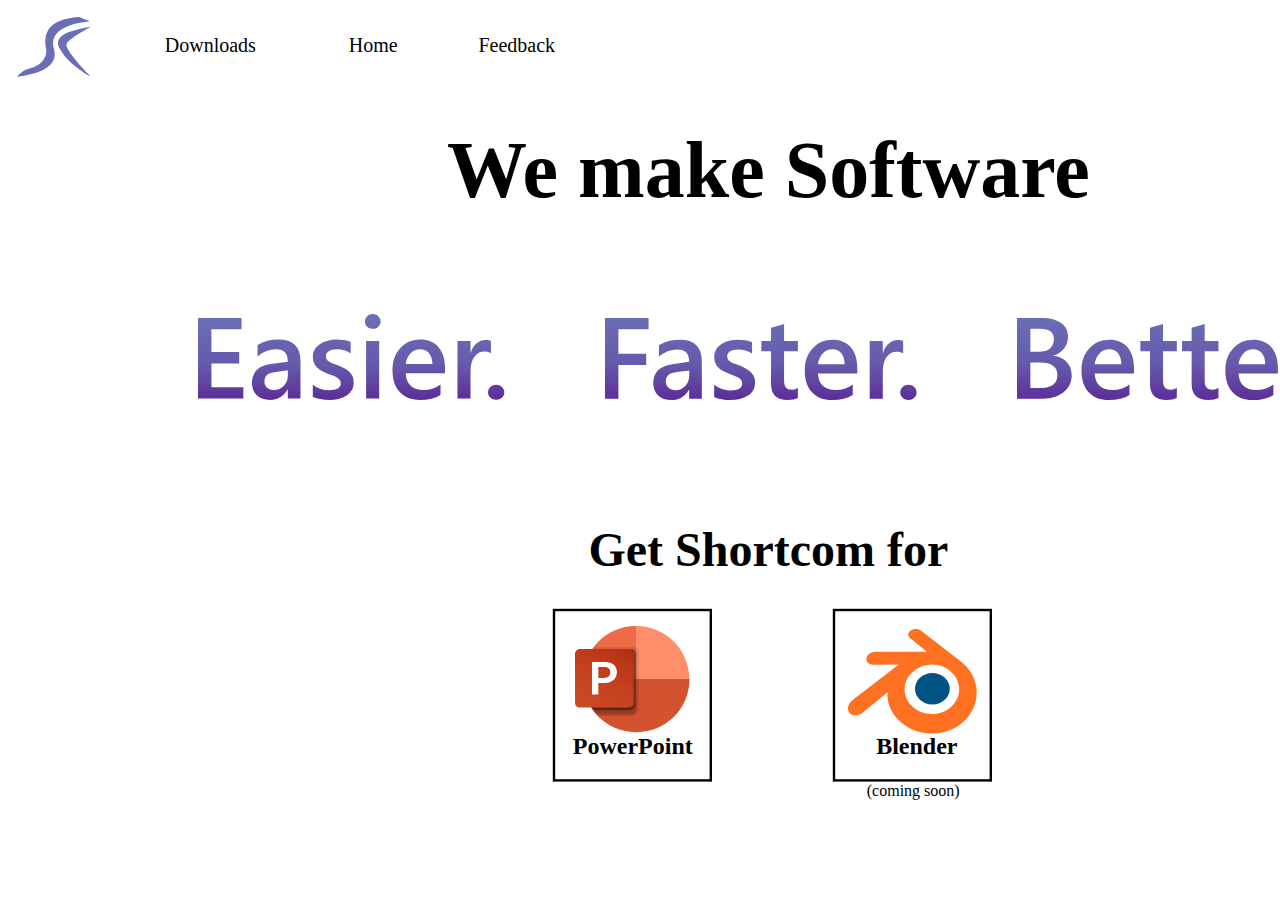
==== commit 977a2807: "minor fixes" ====
--- a/index.html
+++ b/index.html
@@ -115,7 +115,7 @@
 		font-size: 25px;
 		color: rgba(0,0,0,1);
 	}
-	#DOWNLOADS {
+	#Downloads {
 		position: absolute;
 		left: 0px;
 		top: 0px;
@@ -2868,8 +2868,8 @@
 		<div id="Home">
 			<span>Home</span>
 		</div>
-		<div id="DOWNLOADS">
-			<span>D</span><span>OWNLOADS</span>
+		<div id="Downloads">
+			<span>Downloads</span>
 		</div>
 		<div id="Feedback">
 			<span>Feedback</span>
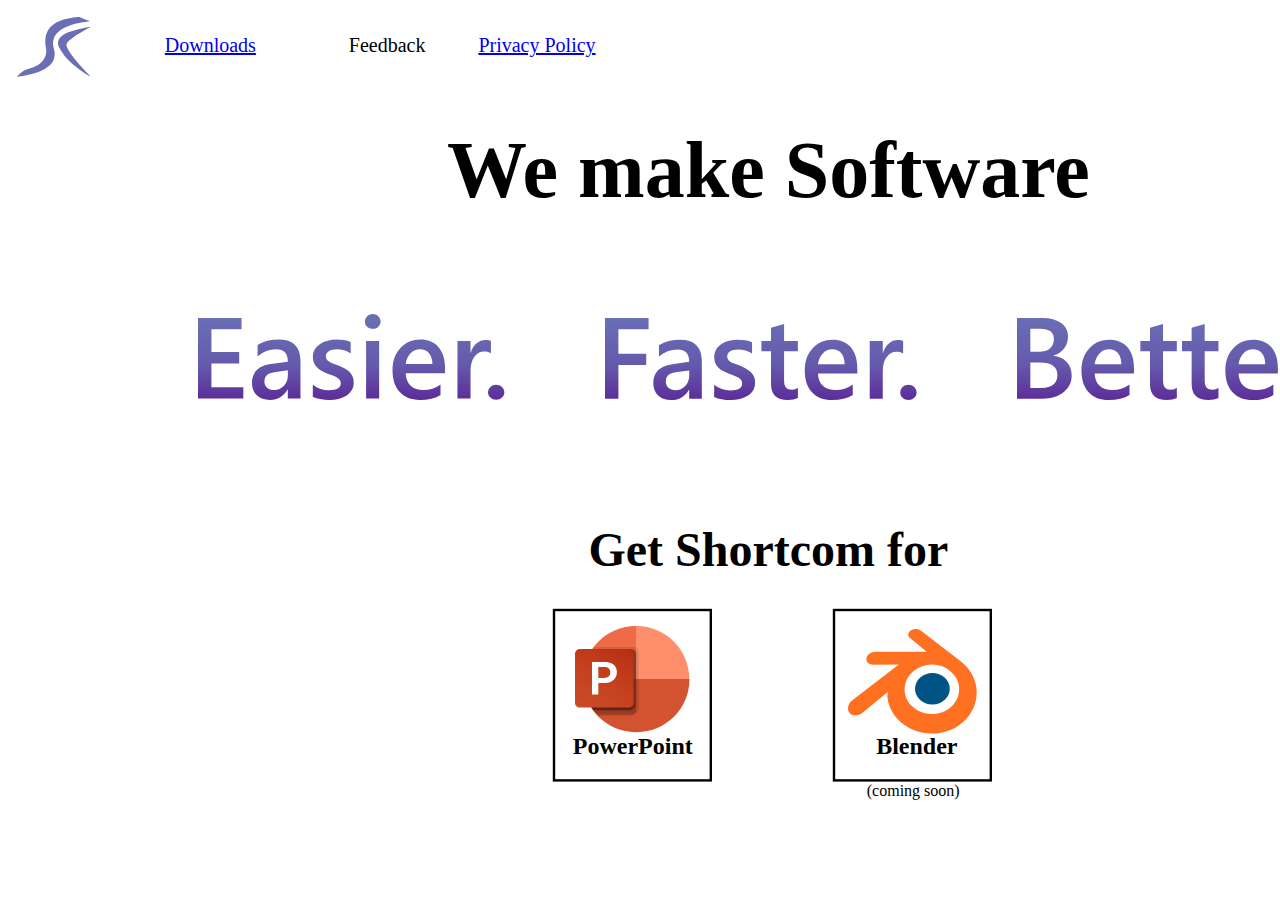
==== commit e08b335e: "fix" ====
--- a/index.html
+++ b/index.html
@@ -23,6 +23,12 @@
 		padding: 0;
 		box-sizing: border-box;
 		border: none;
+	}
+	#hover{
+		display: none;
+	}
+	span:hover + #hover{
+		display: block;
 	}
 	#LandingPage_bright {
 		position: absolute;
@@ -2865,14 +2871,17 @@
 		</div>
 	</div>
 	<div id="Menu_Bar">
+		<div id="Downloads">
+			<a href="https://shortcom.github.io"><span>Downloads</span></a>
+		</div>
 		<div id="Home">
-			<span>Home</span>
-		</div>
-		<div id="Downloads">
-			<span>Downloads</span>
+			<span>Feedback</span>
+			<div id="hover">
+				Send an email to shortcom.company (at) gmail.com
+			</div>
 		</div>
 		<div id="Feedback">
-			<span>Feedback</span>
+			<a href="https://shortcom.github.io/privacypolicy.html"><span>Privacy Policy</span>
 		</div>
 	</div>
 	<div id="Shortcom_logo">
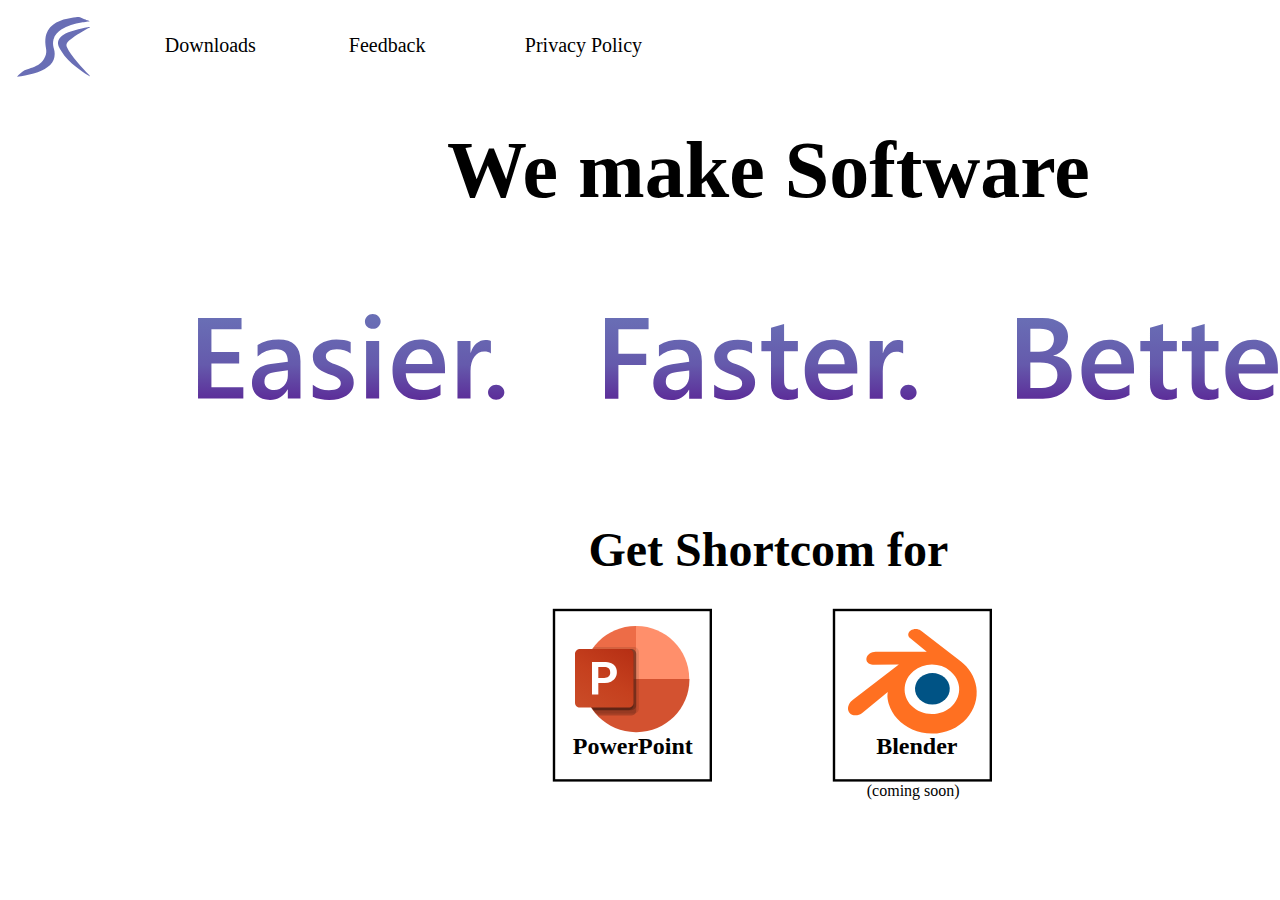
==== commit a683b00c: "fix" ====
--- a/index.html
+++ b/index.html
@@ -50,6 +50,11 @@
     -moz-transform: scale(0.7);
     -moz-transform-origin: 0 0;
 	}
+	#ref{
+		color: black;
+		font-color: black;
+		text-decoration: none;
+	}
 	#USP_text {
 		position: absolute;
 		width: 1424.405px;
@@ -107,7 +112,7 @@
 		top: 43px;
 		overflow: visible;
 	}
-	#Home {
+	#Feedback {
 		position: absolute;
 		left: 230px;
 		top: 0px;
@@ -135,9 +140,9 @@
 		font-size: 25px;
 		color: rgba(0,0,0,1);
 	}
-	#Feedback {
-		position: absolute;
-		left: 392px;
+	#PrivacyPolicy {
+		position: absolute;
+		left: 450px;
 		top: 0px;
 		overflow: visible;
 		width: 105px;
@@ -2872,16 +2877,16 @@
 	</div>
 	<div id="Menu_Bar">
 		<div id="Downloads">
-			<a href="https://shortcom.github.io"><span>Downloads</span></a>
+			<a id="ref" href="https://shortcom.github.io"><span>Downloads</span></a>
 		</div>
-		<div id="Home">
+		<div id="Feedback">
 			<span>Feedback</span>
 			<div id="hover">
 				Send an email to shortcom.company (at) gmail.com
 			</div>
 		</div>
-		<div id="Feedback">
-			<a href="https://shortcom.github.io/privacypolicy.html"><span>Privacy Policy</span>
+		<div id="PrivacyPolicy">
+			<a id="ref" href="https://shortcom.github.io/privacypolicy.html"><span>Privacy Policy</span>
 		</div>
 	</div>
 	<div id="Shortcom_logo">
